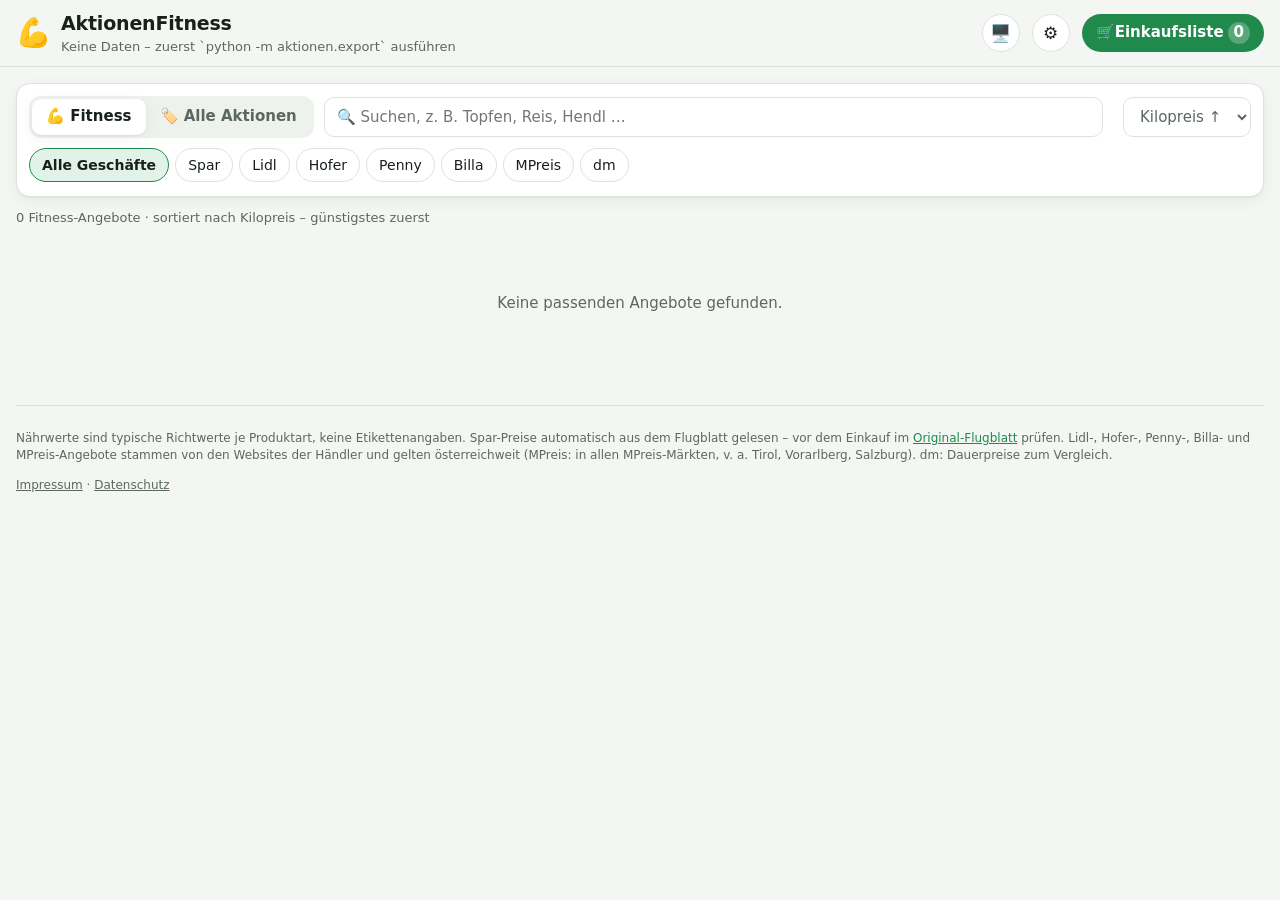
==== web/index.html @ 7744048b "Website: MPreis, genauerer Abgleich der Einkaufsliste - MPreis als Geschäft (Filter, Abzeichen, "akt" ====
<!doctype html>
<html lang="de">
<head>
  <meta charset="utf-8">
  <meta name="viewport" content="width=device-width, initial-scale=1">
  <meta http-equiv="Content-Security-Policy" content="default-src 'none'; script-src 'self' file:; style-src 'self' file:; img-src 'self' file: https: data:; connect-src 'self'; manifest-src 'self'; worker-src 'self'; base-uri 'none'; object-src 'none'">
  <meta name="referrer" content="no-referrer">
  <title>AktionenFitness</title>
  <meta name="description" content="Aktionen aus Spar, Lidl, Hofer, Penny, Billa und MPreis durchstöbern, Fitness-Angebote nach Kilopreis, Einkaufsliste mit automatischem Abgleich.">
  <link rel="icon" href="data:image/svg+xml,<svg xmlns='http://www.w3.org/2000/svg' viewBox='0 0 100 100'><text y='.9em' font-size='90'>💪</text></svg>">
  <link rel="manifest" href="manifest.webmanifest">
  <meta name="theme-color" content="#1f8a4c">
  <link rel="apple-touch-icon" href="icons/apple-touch-icon.png">
  <script src="thema.js"></script>
  <link rel="stylesheet" href="style.css">
</head>
<body>
  <header class="kopf">
    <div class="kopf__inhalt">
      <div class="marke">
        <span class="marke__logo" aria-hidden="true">💪</span>
        <div>
          <h1>AktionenFitness</h1>
          <p class="marke__sub" id="gueltigkeit">Aktionen der Woche</p>
        </div>
      </div>
      <button class="liste-knopf" id="listeOeffnen" aria-controls="schublade" aria-expanded="false">
        🛒<span class="liste-knopf__text"> Einkaufsliste</span> <span class="zaehler" id="listeZaehler">0</span>
      </button>
    </div>
  </header>

  <main class="seite">
    <section class="steuerung" aria-label="Filter">
      <div class="steuerung__zeile">
        <div class="segment" role="tablist" aria-label="Ansicht">
          <button role="tab" data-ansicht="fitness" aria-selected="true">💪 Fitness</button>
          <button role="tab" data-ansicht="alle" aria-selected="false">🏷️ Alle Aktionen</button>
        </div>
        <label class="feld feld--suche">
          <span class="sr">Suche</span>
          <input id="suche" type="search" placeholder="🔍 Suchen, z. B. Topfen, Reis, Hendl …" autocomplete="off">
        </label>
        <label class="feld">
          <span class="sr">Region</span>
          <select id="region" title="Region (für Spar)"></select>
        </label>
        <label class="feld">
          <span class="sr">Sortierung</span>
          <select id="sortierung" title="Sortierung">
            <option value="kilopreis">Kilopreis ↑</option>
            <option value="rabatt">Rabatt ↓</option>
            <option value="preis">Preis ↑</option>
          </select>
        </label>
      </div>
      <div class="chips" id="ketten" aria-label="Geschäft">
        <button class="chip" data-kette="" aria-pressed="true">Alle Geschäfte</button>
        <button class="chip" data-kette="spar" aria-pressed="false">Spar</button>
        <button class="chip" data-kette="lidl" aria-pressed="false">Lidl</button>
        <button class="chip" data-kette="hofer" aria-pressed="false">Hofer</button>
        <button class="chip" data-kette="penny" aria-pressed="false">Penny</button>
        <button class="chip" data-kette="billa" aria-pressed="false">Billa</button>
        <button class="chip" data-kette="mpreis" aria-pressed="false">MPreis</button>
        <button class="chip" data-kette="dm" aria-pressed="false">dm</button>
      </div>
    </section>

    <section class="merk" id="merk" aria-labelledby="merkTitel">
      <div class="merk__kopf">
        <h2 id="merkTitel">⭐ Merkliste</h2>
        <span class="merk__info" id="merkInfo"></span>
        <button class="knopf knopf--leise merk__bearbeiten" id="merkBearbeiten">Bearbeiten</button>
      </div>
      <div class="merk__chips" id="merkChips"></div>
    </section>

    <p class="ziel-info" id="zielInfo"></p>
    <div class="karten" id="karten" aria-live="polite"></div>
    <p class="leer" id="leer" hidden>Keine passenden Angebote gefunden.</p>
    <div class="mehr" id="mehrMarke">
      <div class="mehr__zug" id="mehrZug" hidden aria-hidden="true"><span></span></div>
      <button class="knopf" id="mehr" hidden>Mehr anzeigen</button>
      <span class="mehr__info" id="mehrInfo"></span>
    </div>

    <footer class="fuss">
      <p>Nährwerte sind typische Richtwerte je Produktart, keine Etikettenangaben. Spar-Preise automatisch aus dem
        Flugblatt gelesen – vor dem Einkauf im <a id="flugblattLink" href="#" target="_blank" rel="noopener noreferrer">Original-Flugblatt</a> prüfen.
        Lidl-, Hofer-, Penny-, Billa- und MPreis-Angebote stammen von den Websites der Händler und gelten österreichweit
        (MPreis: in allen MPreis-Märkten, v. a. Tirol, Vorarlberg, Salzburg). dm: Dauerpreise zum Vergleich.</p>
      <p id="stand"></p>
      <p class="fuss__links"><a href="impressum.html">Impressum</a> · <a href="datenschutz.html">Datenschutz</a></p>
    </footer>
  </main>

  <!-- Einkaufsliste als Seitenleiste (Handy: ganzer Bildschirm) -->
  <div class="schleier" id="schleier"></div>
  <aside class="schublade" id="schublade" role="dialog" aria-modal="true" aria-labelledby="schubladeTitel" inert>
    <div class="schublade__kopf">
      <h2 id="schubladeTitel">🛒 Einkaufsliste</h2>
      <span class="schublade__zaehler" id="erledigtZaehler"></span>
      <button class="x-knopf" id="listeSchliessen" aria-label="Einkaufsliste schließen">✕</button>
    </div>
    <div class="schublade__inhalt">
      <form class="sb-neu" id="neuForm" autocomplete="off">
        <input id="neu" type="text" enterkeyhint="enter" aria-label="Produkt hinzufügen"
          placeholder="Produkt eintippen, z. B. 2x Milch …">
        <button class="knopf" type="submit" aria-label="Hinzufügen">＋</button>
      </form>
      <p class="ek-hinweis">Eintippen und <b>Enter</b> – oder bei einem Angebot auf <b>+ Liste</b>. Jedes Produkt wird
        automatisch mit allen Aktionen abgeglichen.</p>

      <div class="ek-vorschau">
        <ul id="vorschau"></ul>
        <p class="liste__leer" id="listeLeer">Noch leer. Tippe oben ein Produkt ein.</p>
      </div>

      <div class="sb-ergebnis" id="sbErgebnis" hidden></div>

      <section class="sb-kopieren" id="sbKopieren" hidden aria-labelledby="kopierTitel">
        <h3 id="kopierTitel">📋 Liste für die Notizen-App</h3>
        <p class="ek-hinweis">Wo gehst du einkaufen? Dann kommt nur das auf die Liste.</p>
        <div class="chips" id="kopierKetten" aria-label="Geschäfte für die Liste"></div>
        <label class="sb-option"><input type="checkbox" id="kopierOhne" checked> Produkte ohne Aktion dazu</label>
        <label class="sb-option"><input type="checkbox" id="kopierErledigt"> Abgehakte auch</label>
        <pre class="sb-vorschau" id="kopierVorschau" aria-label="Vorschau"></pre>
        <button type="button" class="knopf" id="listeKopieren">📋 Kopieren</button>
      </section>

      <div class="ek-vorschau__aktionen" id="listeAktionen" hidden>
        <button type="button" class="knopf knopf--leise" id="hakenWeg">Häkchen entfernen</button>
        <button type="button" class="knopf knopf--leise" id="erledigteWeg">Abgehakte löschen</button>
        <button type="button" class="knopf knopf--leise" id="allesWeg">Liste leeren</button>
      </div>
    </div>
    <div class="schublade__fuss">
      <a class="knopf schublade__vergleich" href="einkauf.html">📊 Genauer Vergleich aller Geschäfte</a>
    </div>
  </aside>

  <dialog class="merk-dialog" id="merkDialog" aria-labelledby="merkDialogTitel">
    <div class="schublade__kopf">
      <h2 id="merkDialogTitel">⭐ Merkliste</h2>
      <form method="dialog"><button class="x-knopf" aria-label="Schließen">✕</button></form>
    </div>
    <div class="merk-dialog__inhalt">
      <p class="ek-hinweis">Produkte, die du regelmäßig kaufst. Oben auf der Startseite siehst du dann sofort, was davon
        gerade in Aktion ist. Tipp: auf einer Karte ☆ antippen merkt sich genau dieses Produkt.</p>
      <form class="sb-neu" id="merkForm" autocomplete="off">
        <input id="merkNeu" type="text" aria-label="Produkt merken" placeholder="z. B. Skyr, Hendlfilet, Haferflocken …">
        <button class="knopf" type="submit" aria-label="Hinzufügen">＋</button>
      </form>
      <ul class="merk-dialog__liste" id="merkListe"></ul>
    </div>
  </dialog>

  <dialog class="gross" id="grossBild" aria-label="Flugblatt-Ausschnitt">
    <form method="dialog"><button class="x-knopf" aria-label="Schließen">✕</button></form>
    <img alt="">
    <p class="gross__text"></p>
  </dialog>

  <template id="kartenVorlage">
    <article class="karte">
      <button class="karte__bild" hidden aria-label="Bild vergrößern">
        <img alt="" loading="lazy">
      </button>
      <div class="karte__oben">
        <span class="karte__badges"><span class="badge badge--kette"></span><span class="badge badge--kat"></span></span>
        <span class="karte__seite"></span>
      </div>
      <h3 class="karte__name"></h3>
      <p class="karte__menge"></p>
      <div class="karte__preis">
        <strong class="preis"></strong>
        <span class="normalpreis"></span>
      </div>
      <p class="karte__gueltig"></p>
      <p class="verlauf"></p>
      <p class="karte__bedingung"></p>
      <div class="karte__aktionen"></div>
      <div class="kilopreis">
        <span class="kilopreis__label"></span>
        <strong class="kilopreis__wert"></strong>
        <span class="kilopreis__extra"></span>
      </div>
      <p class="zuordnung"></p>
      <div class="karte__fuss">
        <button class="knopf karte__knopf">+ Liste</button>
        <button class="knopf knopf--leise karte__merken" aria-pressed="false" aria-label="Merken">☆</button>
      </div>
    </article>
  </template>

  <script src="data/angebote.js"></script>
  <script src="data/aktionen.js"></script>
  <script src="data/verlauf.js"></script>
  <script src="abgleich.js"></script>
  <script src="liste.js"></script>
  <script src="vorlieben.js"></script>
  <script src="app.js"></script>
</body>
</html>
---- web/style.css ----
:root {
  --bg: #f4f6f3;
  --flaeche: #ffffff;
  --flaeche-2: #eef2ec;
  --text: #17201a;
  --text-leise: #5b6860;
  --rand: #dde3dc;
  --akzent: #1f8a4c;
  --akzent-text: #ffffff;
  --akzent-weich: #e1f3e8;
  --warn: #c2410c;
  --rot: #d0312d;
  --schatten: 0 1px 2px rgb(0 0 0 / .05), 0 4px 16px rgb(0 0 0 / .05);
  --radius: 14px;
  color-scheme: light;
}

/* Dunkel: automatisch nach Systemeinstellung, außer man hat "Hell" gewählt (thema.js) … */
@media (prefers-color-scheme: dark) {
  :root:not([data-theme="light"]) {
    --bg: #0f1411;
    --flaeche: #171e19;
    --flaeche-2: #1e2721;
    --text: #e7ede8;
    --text-leise: #9aa79f;
    --rand: #2a352e;
    --akzent: #3ccf7a;
    --akzent-text: #06200f;
    --akzent-weich: #15301f;
    --warn: #fb923c;
    --rot: #f87171;
    --schatten: 0 1px 2px rgb(0 0 0 / .4);
    color-scheme: dark;
  }
}
/* … oder ausdrücklich "Dunkel" gewählt */
:root[data-theme="dark"] {
  --bg: #0f1411;
  --flaeche: #171e19;
  --flaeche-2: #1e2721;
  --text: #e7ede8;
  --text-leise: #9aa79f;
  --rand: #2a352e;
  --akzent: #3ccf7a;
  --akzent-text: #06200f;
  --akzent-weich: #15301f;
  --warn: #fb923c;
  --rot: #f87171;
  --schatten: 0 1px 2px rgb(0 0 0 / .4);
  color-scheme: dark;
}

* { box-sizing: border-box; }
html { -webkit-text-size-adjust: 100%; }
body {
  margin: 0;
  background: var(--bg);
  color: var(--text);
  font: 15px/1.45 system-ui, -apple-system, "Segoe UI", Roboto, sans-serif;
}
button, input, select { font: inherit; color: inherit; }
a { color: var(--akzent); }

/* Kopf */
.kopf {
  position: sticky; top: 0; z-index: 20;
  background: color-mix(in srgb, var(--bg) 88%, transparent);
  backdrop-filter: blur(10px);
  border-bottom: 1px solid var(--rand);
}
.kopf__inhalt {
  max-width: 1280px; margin: 0 auto; padding: 10px 16px;
  display: flex; align-items: center; justify-content: space-between; gap: 12px;
}
.marke { display: flex; align-items: center; gap: 10px; min-width: 0; }
.marke > div { min-width: 0; }
.marke__logo { font-size: 28px; }
.marke h1 { font-size: 19px; margin: 0; letter-spacing: -.01em; }
.marke__sub { margin: 0; color: var(--text-leise); font-size: 13px; white-space: nowrap; overflow: hidden; text-overflow: ellipsis; }
.liste-knopf {
  display: inline-flex; align-items: center; border: 0; border-radius: 999px; padding: 8px 14px;
  background: var(--akzent); color: var(--akzent-text); font-weight: 600; cursor: pointer; white-space: nowrap;
}
.zaehler {
  display: inline-block; min-width: 22px; padding: 0 6px; margin-left: 4px; border-radius: 999px;
  background: rgb(255 255 255 / .25); text-align: center;
}

/* Layout */
.seite { max-width: 1280px; margin: 0 auto; padding: 16px; }
.sr { position: absolute; width: 1px; height: 1px; overflow: hidden; clip: rect(0 0 0 0); white-space: nowrap; }

/* Steuerung: Ansicht, Suche, Region, Sortierung, Chips */
.steuerung {
  background: var(--flaeche); border: 1px solid var(--rand); border-radius: var(--radius); box-shadow: var(--schatten);
  padding: 12px; display: flex; flex-direction: column; gap: 10px;
}
.steuerung__zeile { display: flex; gap: 10px; flex-wrap: wrap; align-items: center; }
.steuerung .chips { overflow-x: auto; flex-wrap: nowrap; scrollbar-width: none; padding-bottom: 2px; }
.steuerung .chips::-webkit-scrollbar { display: none; }
.steuerung .chip { flex: none; }
.chips[hidden] { display: none; }
.mehr { display: flex; flex-direction: column; align-items: center; gap: 8px; margin: 22px 0 0; }
.mehr .knopf { padding: 11px 26px; }
/* Fortschritt beim Weiterziehen am Seitenende */
.mehr__zug { width: min(220px, 60%); height: 4px; border-radius: 999px; background: var(--rand); overflow: hidden; }
.mehr__zug[hidden] { display: none; }
.mehr__zug span { display: block; height: 100%; width: calc(var(--zug, 0) * 100%); background: var(--akzent);
  transition: width .12s ease-out; }
.mehr__info { color: var(--text-leise); font-size: 13px; }
.mehr__info:empty { display: none; }

/* Filter */
.filter { display: flex; gap: 12px; flex-wrap: wrap; }
.feld { display: flex; flex-direction: column; gap: 4px; font-size: 12px; color: var(--text-leise); font-weight: 600; }
.feld--suche { flex: 1; min-width: 200px; }
.feld select, .feld input {
  height: 40px; padding: 0 12px; border-radius: 10px; border: 1px solid var(--rand);
  background: var(--flaeche); font-size: 15px; font-weight: 400; min-width: 0;
}
.feld select:focus, .feld input:focus { outline: 2px solid var(--akzent); outline-offset: 1px; }

.leiste { display: flex; gap: 12px; flex-wrap: wrap; align-items: center; margin-top: 14px; }
.segment { display: inline-flex; background: var(--flaeche-2); border-radius: 12px; padding: 3px; }
.segment button {
  border: 0; background: transparent; padding: 7px 14px; border-radius: 9px; cursor: pointer; font-weight: 600;
  color: var(--text-leise);
}
.segment button[aria-selected="true"] { background: var(--flaeche); color: var(--text); box-shadow: var(--schatten); }
.chips { display: flex; gap: 6px; flex-wrap: wrap; }
.chip {
  border: 1px solid var(--rand); background: var(--flaeche); border-radius: 999px; padding: 6px 12px; cursor: pointer;
  font-size: 14px;
}
.chip[aria-pressed="true"] { background: var(--akzent-weich); border-color: var(--akzent); color: var(--text); font-weight: 600; }
.ziel-info { color: var(--text-leise); font-size: 13px; margin: 12px 0 10px; }

/* Karten */
.karten { display: grid; grid-template-columns: repeat(auto-fill, minmax(250px, 1fr)); gap: 14px; }
.karte {
  background: var(--flaeche); border: 1px solid var(--rand); border-radius: var(--radius); box-shadow: var(--schatten);
  padding: 14px; display: flex; flex-direction: column; gap: 6px; position: relative;
}
.karte__bild {
  display: block; margin: -14px -14px 4px; padding: 0; border: 0; cursor: zoom-in;
  background: #fff; border-radius: var(--radius) var(--radius) 0 0; overflow: hidden;
  border-bottom: 1px solid var(--rand);
}
.karte__bild img { display: block; width: 100%; height: 190px; object-fit: contain; }
.karte__bild[hidden] { display: none; }
.zuordnung { margin: 0; font-size: 12px; }
.zuordnung--ok { color: var(--akzent); }
.zuordnung--warn { color: var(--warn); font-weight: 600; }
.gross {
  border: 0; border-radius: var(--radius); padding: 12px; max-width: min(92vw, 720px);
  background: var(--flaeche); color: var(--text); box-shadow: 0 10px 40px rgb(0 0 0 / .35);
}
.gross::backdrop { background: rgb(0 0 0 / .6); }
.gross img { display: block; max-width: 100%; max-height: 75vh; margin: 0 auto; background: #fff; border-radius: 8px; }
.gross__text { margin: 8px 0 0; font-size: 13px; color: var(--text-leise); }
.gross form { display: flex; justify-content: flex-end; margin-bottom: 6px; }
.gross__zu { display: inline-grid; place-items: center; }
.karte__oben { display: flex; justify-content: space-between; align-items: center; gap: 8px; }
.karte__seite { font-size: 12px; color: var(--text-leise); }
.rang {
  position: absolute; top: -9px; left: -9px; width: 28px; height: 28px; border-radius: 50%;
  background: var(--akzent); color: var(--akzent-text); font-weight: 700; font-size: 13px;
  display: grid; place-items: center; box-shadow: var(--schatten); z-index: 2;
}
.badge { font-size: 12px; font-weight: 600; padding: 2px 8px; border-radius: 999px; }
.badge--kat { background: var(--akzent-weich); color: var(--text); }
.karte__badges { display: flex; gap: 4px; flex-wrap: wrap; }
.badge--spar { background: #e30613; color: #fff; }
.badge--lidl { background: #0050aa; color: #fff000; }
.badge--hofer { background: #1c2b5a; color: #f7a600; }
.badge--dm { background: #002878; color: #ffc800; }
.badge--billa { background: #ffe500; color: #e2001a; }
.badge--mpreis { background: #ffffff; color: #d6001c; border: 1px solid #d6001c; }
.badge--penny { background: #cd1414; color: #ffffff; border: 1px solid #fff200; }
.karte__gueltig { margin: 0; font-size: 12px; color: var(--text-leise); }
.karte__gueltig--zukunft { color: var(--warn); font-weight: 600; }
.liste__gruppe {
  display: flex; justify-content: space-between; align-items: center; font-weight: 700; font-size: 14px;
  padding-top: 4px;
}
.badge--aktion { background: color-mix(in srgb, var(--rot) 14%, transparent); color: var(--rot); }
.karte__name { font-size: 16px; margin: 2px 0 0; line-height: 1.3; }
.karte__menge { margin: 0; color: var(--text-leise); font-size: 13px; }
.karte__preis { display: flex; align-items: baseline; gap: 8px; margin-top: 4px; }
.preis { font-size: 24px; letter-spacing: -.02em; }
.normalpreis { color: var(--text-leise); text-decoration: line-through; font-size: 14px; }
.karte__bedingung { margin: 0; font-size: 13px; color: var(--warn); font-weight: 600; min-height: 0; }
.karte__bedingung:empty { display: none; }
.karte__aktionen { display: flex; gap: 4px; flex-wrap: wrap; }
.karte__aktionen:empty { display: none; }
.kilopreis {
  display: flex; flex-direction: column; gap: 1px; margin: 6px 0 4px; padding: 8px 10px;
  background: var(--flaeche-2); border-radius: 10px;
}
.kilopreis__label { font-size: 11px; color: var(--text-leise); text-transform: uppercase; letter-spacing: .04em; }
.kilopreis__wert { font-size: 19px; color: var(--akzent); }
.kilopreis__extra { font-size: 12px; color: var(--text-leise); }
.kilopreis__extra:empty { display: none; }
.kennzahlen {
  display: grid; grid-template-columns: repeat(3, 1fr); gap: 6px; margin: 6px 0 4px;
  background: var(--flaeche-2); border-radius: 10px; padding: 8px;
}
.kennzahl { display: flex; flex-direction: column-reverse; text-align: center; }
.kennzahl dt { font-size: 11px; color: var(--text-leise); }
.kennzahl dd { margin: 0; font-weight: 700; font-size: 15px; }
.kennzahl--haupt dd { color: var(--akzent); font-size: 17px; }
.karte__fuss { margin-top: auto; display: flex; gap: 6px; }
.karte__fuss .karte__knopf { flex: 1; }
.karte__merken { width: 44px; font-size: 18px; padding: 0; line-height: 1; }
.karte__merken.ist-gemerkt { color: #d49b00; }

.knopf {
  border: 0; border-radius: 10px; padding: 9px 12px; cursor: pointer; font-weight: 600;
  background: var(--akzent); color: var(--akzent-text);
}
.knopf:hover { filter: brightness(1.05); }
.knopf--leise { background: var(--flaeche-2); color: var(--text); }
.knopf.ist-drauf { background: var(--akzent-weich); color: var(--text); }
.leer { text-align: center; color: var(--text-leise); padding: 40px 0; }

.liste__leer { color: var(--text-leise); font-size: 14px; margin: 10px 0; }
.icon-knopf { display: none; border: 0; background: var(--flaeche-2); width: 34px; height: 34px; border-radius: 50%; cursor: pointer; }

.fuss { color: var(--text-leise); font-size: 12px; margin-top: 28px; border-top: 1px solid var(--rand); padding-top: 12px; }

/* Seitenleiste mit Einkaufsliste: von rechts, Hintergrund wird dunkler; Handy: ganzer Bildschirm */
.schleier {
  position: fixed; inset: 0; z-index: 30; background: rgb(0 0 0 / .5);
  opacity: 0; pointer-events: none; transition: opacity .25s ease;
}
.schleier.offen { opacity: 1; pointer-events: auto; }
body.schublade-offen { overflow: hidden; }
.schublade {
  position: fixed; z-index: 40; top: 0; right: 0; bottom: 0; width: min(460px, 100%);
  background: var(--bg); box-shadow: -8px 0 32px rgb(0 0 0 / .25);
  display: flex; flex-direction: column;
  transform: translateX(105%); visibility: hidden;
  transition: transform .28s cubic-bezier(.2, .8, .2, 1), visibility 0s linear .28s;
}
.schublade.offen { transform: none; visibility: visible; transition: transform .28s cubic-bezier(.2, .8, .2, 1); }
.schublade__kopf {
  display: flex; align-items: center; gap: 10px; padding: 14px 16px; border-bottom: 1px solid var(--rand);
  background: var(--flaeche);
}
.schublade__kopf h2 { margin: 0 auto 0 0; font-size: 18px; }
.schublade__zaehler { color: var(--text-leise); font-size: 13px; }
.x-knopf {
  border: 0; background: var(--flaeche-2); color: var(--text); width: 38px; height: 38px; border-radius: 50%;
  cursor: pointer; font-size: 17px; display: inline-grid; place-items: center; flex: none;
}
.x-knopf:hover { background: var(--rand); }
.x-knopf:focus-visible { outline: 2px solid var(--akzent); outline-offset: 2px; }
.schublade__inhalt { flex: 1; overflow-y: auto; overscroll-behavior: contain; padding: 14px 16px 20px; display: flex; flex-direction: column; gap: 10px; }
.schublade__fuss { padding: 12px 16px calc(12px + env(safe-area-inset-bottom)); border-top: 1px solid var(--rand); background: var(--flaeche); }
.schublade__vergleich { display: block; text-align: center; text-decoration: none; padding: 11px 12px; }
.sb-neu { display: flex; gap: 8px; }
.sb-neu input {
  flex: 1; min-width: 0; height: 46px; padding: 0 14px; border-radius: 12px; border: 1px solid var(--rand);
  background: var(--flaeche); font-size: 16px;
}
.sb-neu input:focus { outline: 2px solid var(--akzent); outline-offset: 1px; }
.sb-neu .knopf { width: 46px; font-size: 20px; padding: 0; }
.schublade .ek-vorschau { margin-top: 0; }
.sb-ergebnis {
  background: var(--akzent-weich); border: 1px solid var(--akzent); border-radius: 12px; padding: 12px 14px;
}
.sb-ergebnis h3 { margin: 0 0 8px; font-size: 15px; }
.sb-ergebnis ul { list-style: none; margin: 0; padding: 0; display: grid; gap: 4px; }
.sb-ergebnis li { display: grid; grid-template-columns: auto 1fr auto; gap: 8px; align-items: center; font-size: 14px; }
.sb-ergebnis p { margin: 8px 0 0; font-size: 13px; color: var(--text-leise); }
.ek-hinweis { color: var(--text-leise); font-size: 12px; margin: 0; }

@media (max-width: 480px) {
  .karten { grid-template-columns: minmax(0, 1fr); }
  .liste-knopf { padding: 8px 11px; flex-shrink: 0; }
  .liste-knopf__text { display: none; }
  .marke h1 { font-size: 17px; }
  .marke__logo { font-size: 24px; }
  .steuerung__zeile .feld--suche { flex-basis: 100%; order: -1; }
  .steuerung__zeile .segment { flex: 1; }
  .steuerung__zeile .segment button { flex: 1; }
}
@media (max-width: 600px) {
  .schublade { width: 100%; box-shadow: none; }
}
@media (prefers-reduced-motion: reduce) {
  .schublade, .schleier { transition: none; }
}

/* Link zur Abgleich-Seite (Kopfzeile) */
.zurueck {
  text-decoration: none; font-weight: 600; padding: 8px 12px; border-radius: 999px;
  background: var(--flaeche-2); color: var(--text); white-space: nowrap; margin-left: auto;
}
@media (max-width: 480px) { .zurueck { font-size: 13px; padding: 6px 10px; } }

/* Einkaufsliste (Seitenleiste und einkauf.html), siehe liste.js */
.ek-vorschau__kopf { display: flex; align-items: center; gap: 10px; flex-wrap: wrap; }
.ek-vorschau__kopf h2 { margin: 0 auto 0 0; }
.ek-vorschau { margin-top: 16px; }
#erledigtZaehler { color: var(--text-leise); font-size: 13px; }
.ek-vorschau ul { list-style: none; margin: 8px 0 0; padding: 0; display: grid; gap: 4px; }
.ek-vorschau li { display: flex; align-items: stretch; gap: 4px; }
.ek-vorschau li label { flex: 1; min-width: 0; }
.ek-vorschau__weg { display: grid; place-content: center; flex: none; align-self: center; opacity: .55; color: var(--text); }
.ek-vorschau__weg:hover, .ek-vorschau__weg:focus-visible { opacity: 1; }
.ek-vorschau__aktionen { display: flex; flex-wrap: wrap; gap: 6px; margin-top: 10px; }
.ek-vorschau__aktionen .knopf { padding: 4px 10px; font-size: 13px; }
.ek-vorschau label { display: grid; grid-template-columns: auto 1fr auto; align-items: center; gap: 10px;
  padding: 8px 10px; border-radius: 10px; background: var(--flaeche); border: 1px solid var(--rand);
  font-size: .95rem; cursor: pointer; transition: opacity .15s; }
.ek-vorschau li.fehlt .ek-vorschau__wo { color: var(--text-leise); }
.ek-vorschau__haken { appearance: none; -webkit-appearance: none; margin: 0; width: 22px; height: 22px; border-radius: 50%;
  border: 2px solid var(--text-leise); display: grid; place-content: center; cursor: pointer; flex: none; }
.ek-vorschau__haken::after { content: ""; width: 10px; height: 6px; border: solid var(--akzent-text); border-width: 0 0 2.5px 2.5px;
  transform: translateY(-1px) rotate(-45deg); opacity: 0; }
.ek-vorschau__haken:checked { background: var(--akzent); border-color: var(--akzent); }
.ek-vorschau__haken:checked::after { opacity: 1; }
.ek-vorschau__haken:focus-visible { outline: 2px solid var(--akzent); outline-offset: 2px; }
.ek-vorschau__name { min-width: 0; overflow-wrap: anywhere; }
.ek-vorschau__name small, .ek-menge { opacity: .7; font-weight: 400; }
.ek-vorschau__wo { display: flex; align-items: center; gap: 4px; white-space: nowrap; font-variant-numeric: tabular-nums; }
.ek-vorschau li.erledigt label { opacity: .5; }
.ek-vorschau li.erledigt .ek-vorschau__name { text-decoration: line-through; text-decoration-thickness: 2px; }
.ek-vorschau li.spaeter .ek-vorschau__wo { color: var(--warn); font-size: .85rem; }
.ek-stepper { display: flex; flex-direction: column; gap: 2px; align-self: center; }
.ek-stepper button { width: 26px; height: 20px; padding: 0; border-radius: 6px; border: 1px solid var(--rand);
  background: var(--flaeche-2); cursor: pointer; line-height: 1; font-size: 14px; }

/* Kopieren für die Notizen-App */
.sb-kopieren { background: var(--flaeche); border: 1px solid var(--rand); border-radius: 12px; padding: 12px 14px;
  display: flex; flex-direction: column; gap: 8px; }
.sb-kopieren h3 { margin: 0; font-size: 15px; }
.sb-option { display: flex; align-items: center; gap: 8px; font-size: 14px; cursor: pointer; }
.sb-option input { width: 18px; height: 18px; accent-color: var(--akzent); }
.sb-vorschau { margin: 0; padding: 10px 12px; background: var(--flaeche-2); border-radius: 10px; max-height: 220px; overflow: auto;
  font: 14px/1.5 ui-monospace, SFMono-Regular, Menlo, Consolas, monospace; white-space: pre-wrap; overflow-wrap: anywhere; }
.knopf:disabled { opacity: .5; cursor: not-allowed; }

/* Impressum, Datenschutz */
.text-seite { max-width: 760px; margin: 0 auto; padding: 20px 16px 48px; line-height: 1.6; }
.text-seite h2 { font-size: 18px; margin: 28px 0 8px; }
.text-seite code { background: var(--flaeche-2); padding: 1px 5px; border-radius: 5px; }
.platzhalter-hinweis { background: color-mix(in srgb, var(--warn) 12%, var(--flaeche)); border: 1px solid var(--warn);
  border-radius: 10px; padding: 10px 12px; }
.fuss__links a { color: var(--text-leise); }
.fuss--einkauf { max-width: 1280px; margin: 28px auto 0; padding: 12px 16px 24px; }

/* Preisverlauf auf den Karten */
.verlauf { margin: 0; font-size: 12px; color: var(--text-leise); display: flex; align-items: center; gap: 6px; }
.verlauf--tief { color: var(--akzent); font-weight: 700; }
.verlauf--teurer { color: var(--warn); }
.verlauf__kurve { flex: none; overflow: visible; }
.verlauf__kurve polyline { fill: none; stroke: currentColor; stroke-width: 1.5; stroke-linejoin: round; stroke-linecap: round; opacity: .8; }
.verlauf__kurve circle { fill: currentColor; }

/* Merkliste */
.merk { margin-top: 12px; background: var(--flaeche); border: 1px solid var(--rand); border-radius: var(--radius);
  box-shadow: var(--schatten); padding: 10px 12px; }
.merk[hidden] { display: none; }
.merk__kopf { display: flex; align-items: center; gap: 10px; }
.merk__kopf h2 { margin: 0; font-size: 16px; white-space: nowrap; }
.merk__info { color: var(--text-leise); font-size: 13px; margin-right: auto; }
.merk__bearbeiten { padding: 4px 10px; font-size: 13px; }
.merk__chips { display: flex; gap: 6px; overflow-x: auto; padding: 8px 0 2px; scrollbar-width: thin; }
.merk-chip { flex: none; display: inline-flex; align-items: center; gap: 6px; border: 1px solid var(--akzent);
  background: var(--akzent-weich); color: var(--text); border-radius: 999px; padding: 5px 10px; cursor: pointer;
  font-size: 14px; font-variant-numeric: tabular-nums; white-space: nowrap; }
.merk-chip__name { font-weight: 600; max-width: 180px; overflow: hidden; text-overflow: ellipsis; }
.merk-chip--aus { border-color: var(--rand); background: var(--flaeche-2); color: var(--text-leise); }
.merk-dialog { border: 0; padding: 0; border-radius: var(--radius); width: min(460px, 94vw); background: var(--bg);
  color: var(--text); box-shadow: 0 10px 40px rgb(0 0 0 / .35); }
.merk-dialog::backdrop { background: rgb(0 0 0 / .5); }
.merk-dialog__inhalt { padding: 14px 16px 18px; display: flex; flex-direction: column; gap: 10px; }
.merk-dialog__liste { list-style: none; margin: 0; padding: 0; display: grid; gap: 4px; max-height: 50vh; overflow: auto; }
.merk-dialog__liste li { display: flex; align-items: center; justify-content: space-between; gap: 8px; padding: 6px 10px;
  background: var(--flaeche); border: 1px solid var(--rand); border-radius: 10px; }
.merk-dialog .schublade__kopf form { margin: 0; }

/* Zur Aktion springen (Rechteck mit Pfeil) in der Einkaufsliste */
.ek-vorschau__link { flex: none; align-self: center; display: inline-grid; place-items: center; width: 34px; height: 34px;
  border-radius: 10px; border: 1px solid var(--rand); background: var(--flaeche); color: var(--akzent); cursor: pointer;
  text-decoration: none; padding: 0; }
.ek-vorschau__link:hover { background: var(--akzent-weich); border-color: var(--akzent); }
.ek-vorschau__link:focus-visible { outline: 2px solid var(--akzent); outline-offset: 2px; }
.ek-vorschau__link svg { fill: none; stroke: currentColor; stroke-width: 2; stroke-linecap: round; stroke-linejoin: round; }
.karte--markiert { outline: 3px solid var(--akzent); outline-offset: 2px; transition: outline-color .3s; }

/* Umschalter Hell/Dunkel/Automatisch (thema.js) */
.thema-knopf { flex: none; width: 38px; height: 38px; border-radius: 50%; border: 1px solid var(--rand);
  background: var(--flaeche); cursor: pointer; font-size: 17px; line-height: 1; display: inline-grid; place-items: center;
  margin-left: auto; }
.thema-knopf:hover { background: var(--flaeche-2); }
.thema-knopf:focus-visible { outline: 2px solid var(--akzent); outline-offset: 2px; }
.thema-knopf + .zurueck, .thema-knopf + .liste-knopf { margin-left: 0; }

/* Einstellungen: Kundenkarten, Ernährung, Vorlieben (vorlieben.js) */
.thema-knopf + .einst-knopf { margin-left: 0; }
.einst-knopf { position: relative; }
.einst-knopf--aktiv::after { content: ""; position: absolute; top: 3px; right: 3px; width: 9px; height: 9px;
  border-radius: 50%; background: var(--akzent); border: 2px solid var(--flaeche); }
.einst fieldset { margin: 0; padding: 10px 12px 12px; border: 1px solid var(--rand); border-radius: 12px;
  background: var(--flaeche); display: grid; gap: 8px; }
.einst legend { padding: 0 6px; font-weight: 700; font-size: 15px; }
.einst__option { align-items: flex-start; }
.einst__option input { margin-top: 1px; flex: none; }
.einst__text { display: flex; flex-direction: column; }
.einst__text b { font-weight: 600; }
.einst__text small { color: var(--text-leise); font-size: 12px; }
.einst > .knopf { align-self: flex-end; }
.einst-dialog { max-height: 92vh; }
.einst-dialog .merk-dialog__inhalt { overflow: auto; }

/* Einkaufsliste: Packungen, Mengenaktion, Kartenpreis unter dem Namen */
.ek-vorschau__detail { display: block; font-size: 12px; opacity: 1 !important; color: var(--text-leise); }
.ek-vorschau__detail--warn { color: var(--warn); }
.preis--karte::after { content: " 💳"; font-size: .7em; }
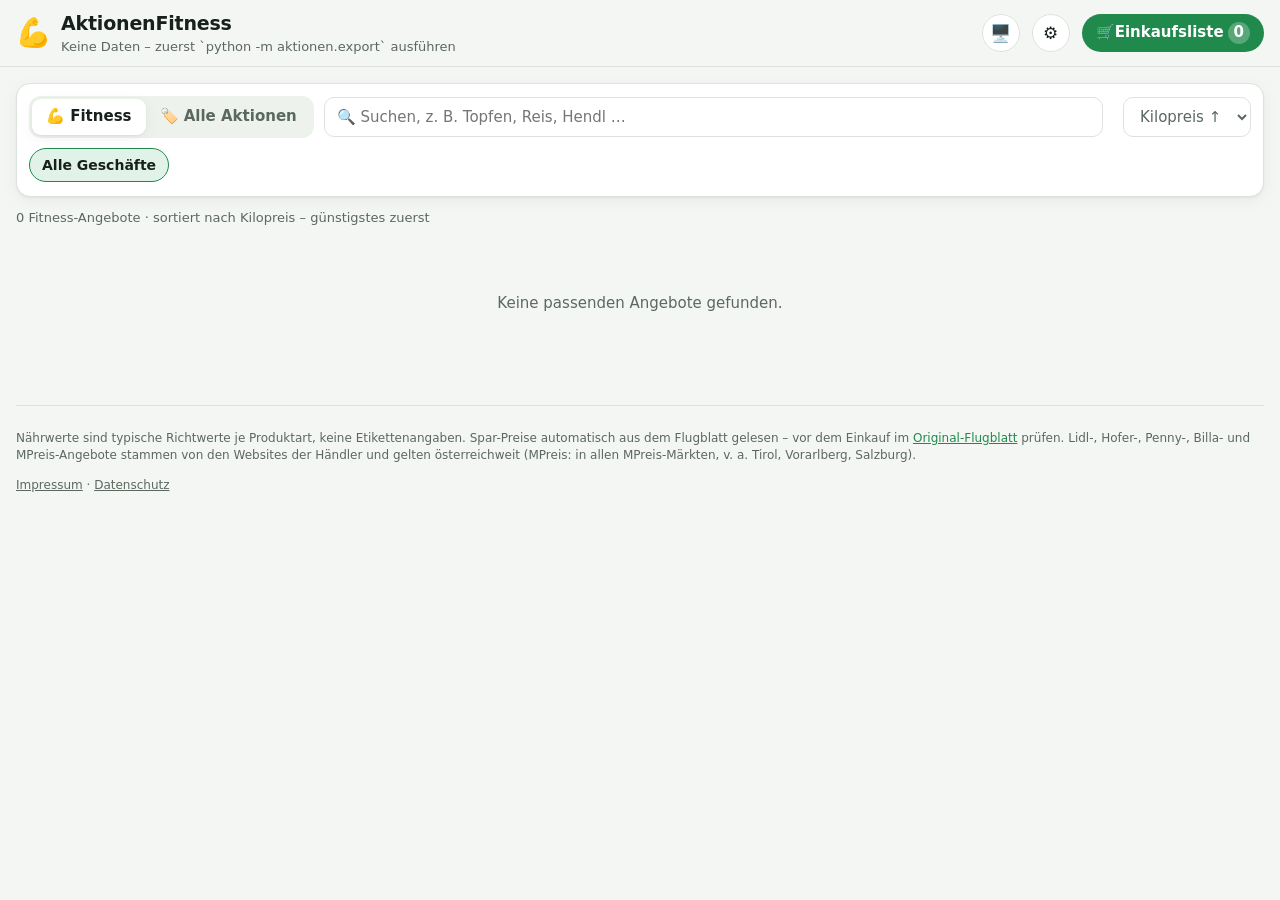
==== commit 3d4f657a: "dm nicht mehr automatisch laden (robots.txt), robots.txt-Prüfung dokumentiert - dm-Produktsuche (pro" ====
--- a/web/index.html
+++ b/web/index.html
@@ -88,7 +88,7 @@
       <p>Nährwerte sind typische Richtwerte je Produktart, keine Etikettenangaben. Spar-Preise automatisch aus dem
         Flugblatt gelesen – vor dem Einkauf im <a id="flugblattLink" href="#" target="_blank" rel="noopener noreferrer">Original-Flugblatt</a> prüfen.
         Lidl-, Hofer-, Penny-, Billa- und MPreis-Angebote stammen von den Websites der Händler und gelten österreichweit
-        (MPreis: in allen MPreis-Märkten, v. a. Tirol, Vorarlberg, Salzburg). dm: Dauerpreise zum Vergleich.</p>
+        (MPreis: in allen MPreis-Märkten, v. a. Tirol, Vorarlberg, Salzburg).</p>
       <p id="stand"></p>
       <p class="fuss__links"><a href="impressum.html">Impressum</a> · <a href="datenschutz.html">Datenschutz</a></p>
     </footer>
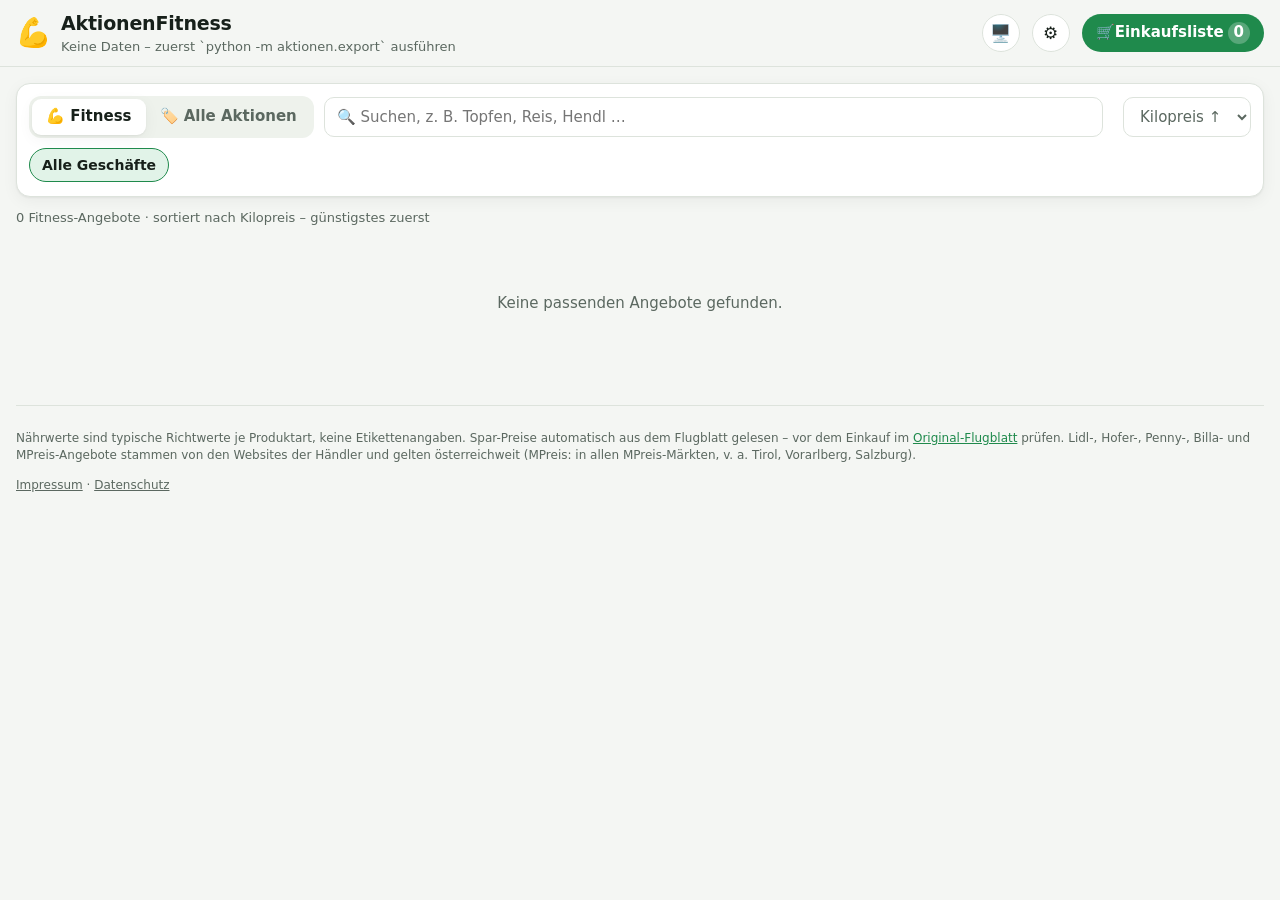
==== commit 31387f5d: "Veröffentlichte Version vorerst ohne Spar (Anfrage bei Spar läuft) - export.py: --ohne-spar. Workflo" ====
--- a/web/index.html
+++ b/web/index.html
@@ -85,8 +85,8 @@
     </div>
 
     <footer class="fuss">
-      <p>Nährwerte sind typische Richtwerte je Produktart, keine Etikettenangaben. Spar-Preise automatisch aus dem
-        Flugblatt gelesen – vor dem Einkauf im <a id="flugblattLink" href="#" target="_blank" rel="noopener noreferrer">Original-Flugblatt</a> prüfen.
+      <p>Nährwerte sind typische Richtwerte je Produktart, keine Etikettenangaben. <span id="sparHinweis">Spar-Preise automatisch aus dem
+        Flugblatt gelesen – vor dem Einkauf im <a id="flugblattLink" href="#" target="_blank" rel="noopener noreferrer">Original-Flugblatt</a> prüfen.</span>
         Lidl-, Hofer-, Penny-, Billa- und MPreis-Angebote stammen von den Websites der Händler und gelten österreichweit
         (MPreis: in allen MPreis-Märkten, v. a. Tirol, Vorarlberg, Salzburg).</p>
       <p id="stand"></p>
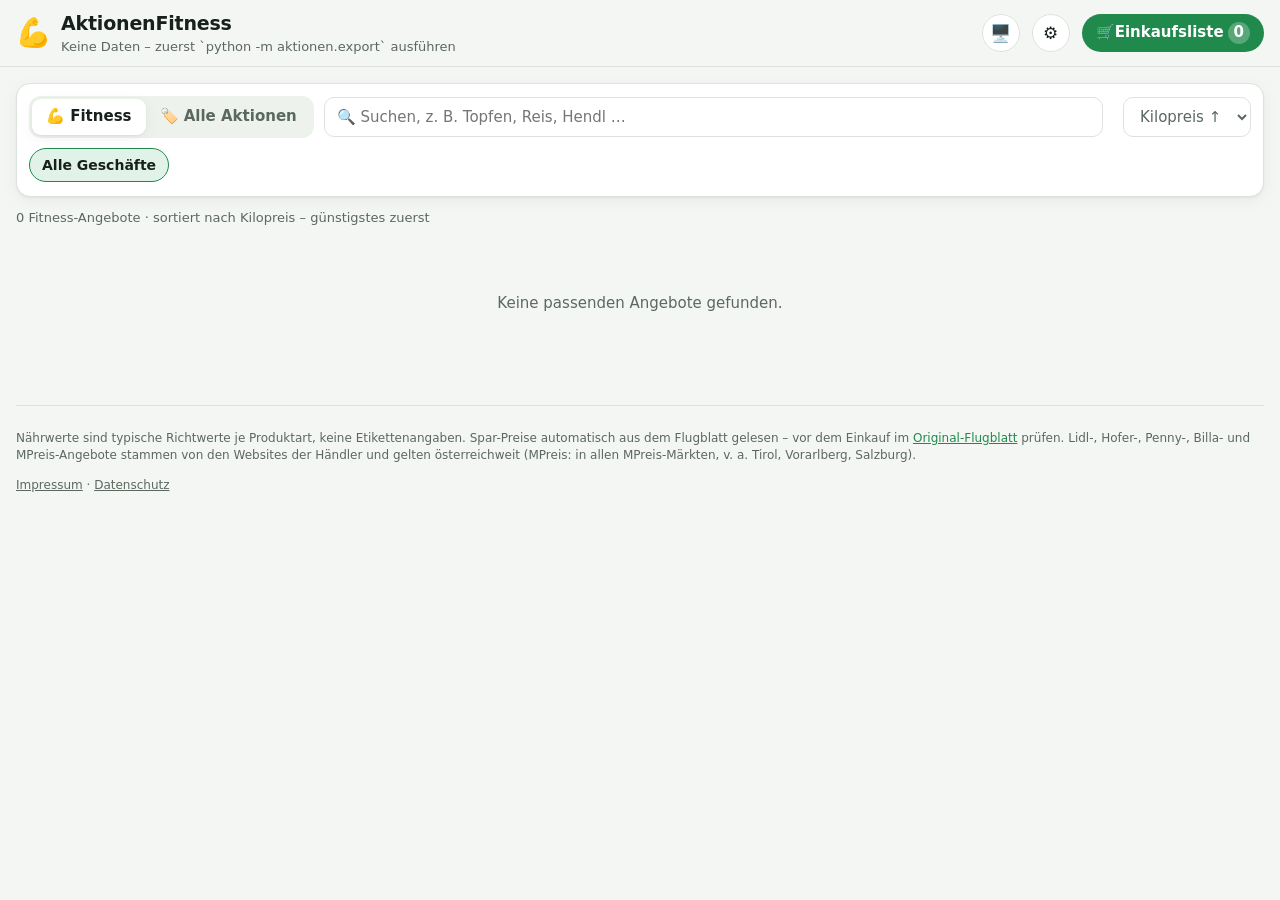
==== commit 9bf254e0: "Besucherzählung mit GoatCounter (ohne Cookies), gespeicherte Hofer-Seite entfernt - zaehler.js lädt " ====
--- a/web/index.html
+++ b/web/index.html
@@ -3,7 +3,7 @@
 <head>
   <meta charset="utf-8">
   <meta name="viewport" content="width=device-width, initial-scale=1">
-  <meta http-equiv="Content-Security-Policy" content="default-src 'none'; script-src 'self' file:; style-src 'self' file:; img-src 'self' file: https: data:; connect-src 'self'; manifest-src 'self'; worker-src 'self'; base-uri 'none'; object-src 'none'">
+  <meta http-equiv="Content-Security-Policy" content="default-src 'none'; script-src 'self' file: https://gc.zgo.at; style-src 'self' file:; img-src 'self' file: https: data:; connect-src 'self' https://fabianfrouz.goatcounter.com; manifest-src 'self'; worker-src 'self'; base-uri 'none'; object-src 'none'">
   <meta name="referrer" content="no-referrer">
   <title>AktionenFitness</title>
   <meta name="description" content="Aktionen aus Spar, Lidl, Hofer, Penny, Billa und MPreis durchstöbern, Fitness-Angebote nach Kilopreis, Einkaufsliste mit automatischem Abgleich.">
@@ -12,6 +12,7 @@
   <meta name="theme-color" content="#1f8a4c">
   <link rel="apple-touch-icon" href="icons/apple-touch-icon.png">
   <script src="thema.js"></script>
+  <script src="zaehler.js" defer></script>
   <link rel="stylesheet" href="style.css">
 </head>
 <body>
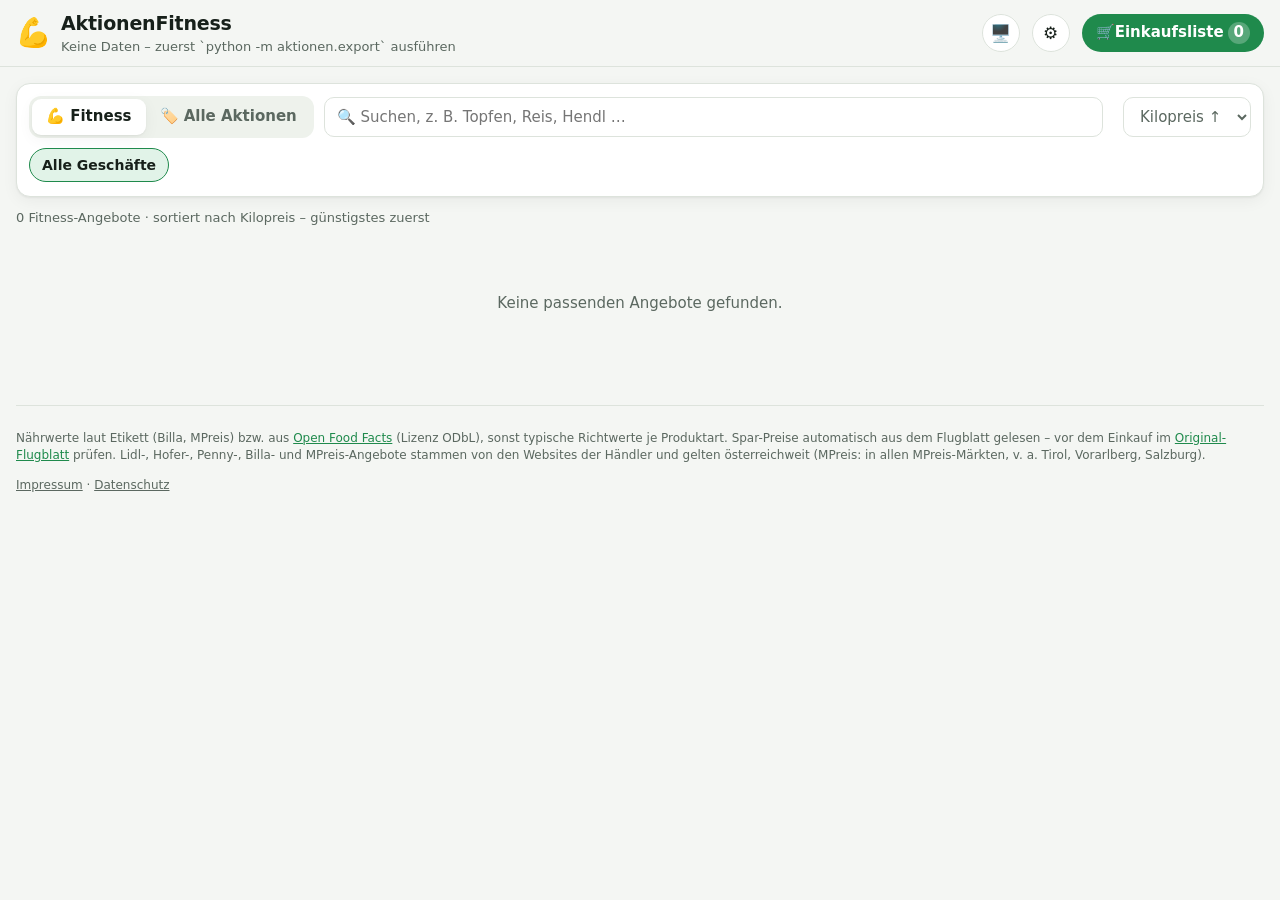
==== commit 3b269313: "Echte Nährwerte (Billa, MPreis, Open Food Facts) und Eiweiß pro € auf den Fitness-Karten - naehrwert" ====
--- a/web/index.html
+++ b/web/index.html
@@ -86,7 +86,7 @@
     </div>
 
     <footer class="fuss">
-      <p>Nährwerte sind typische Richtwerte je Produktart, keine Etikettenangaben. <span id="sparHinweis">Spar-Preise automatisch aus dem
+      <p>Nährwerte laut Etikett (Billa, MPreis) bzw. aus <a href="https://world.openfoodfacts.org" target="_blank" rel="noopener noreferrer">Open Food Facts</a> (Lizenz ODbL), sonst typische Richtwerte je Produktart. <span id="sparHinweis">Spar-Preise automatisch aus dem
         Flugblatt gelesen – vor dem Einkauf im <a id="flugblattLink" href="#" target="_blank" rel="noopener noreferrer">Original-Flugblatt</a> prüfen.</span>
         Lidl-, Hofer-, Penny-, Billa- und MPreis-Angebote stammen von den Websites der Händler und gelten österreichweit
         (MPreis: in allen MPreis-Märkten, v. a. Tirol, Vorarlberg, Salzburg).</p>
@@ -186,6 +186,7 @@
         <strong class="kilopreis__wert"></strong>
         <span class="kilopreis__extra"></span>
       </div>
+      <p class="naehrwerte"><span class="naehrwerte__pro-euro"></span><span class="naehrwerte__je100"></span></p>
       <p class="zuordnung"></p>
       <div class="karte__fuss">
         <button class="knopf karte__knopf">+ Liste</button>
--- a/web/style.css
+++ b/web/style.css
@@ -420,3 +420,9 @@
 .ek-vorschau__detail { display: block; font-size: 12px; opacity: 1 !important; color: var(--text-leise); }
 .ek-vorschau__detail--warn { color: var(--warn); }
 .preis--karte::after { content: " 💳"; font-size: .7em; }
+
+/* Fitness-Karten: Eiweiß pro € und Nährwerte je 100 g */
+.naehrwerte { margin: 0; display: flex; flex-direction: column; gap: 2px; font-size: 12.5px; }
+.naehrwerte__pro-euro { font-weight: 700; color: var(--akzent); font-size: 14px; }
+.naehrwerte__je100 { color: var(--text-leise); }
+.naehrwerte--richtwert .naehrwerte__je100 { font-style: italic; }
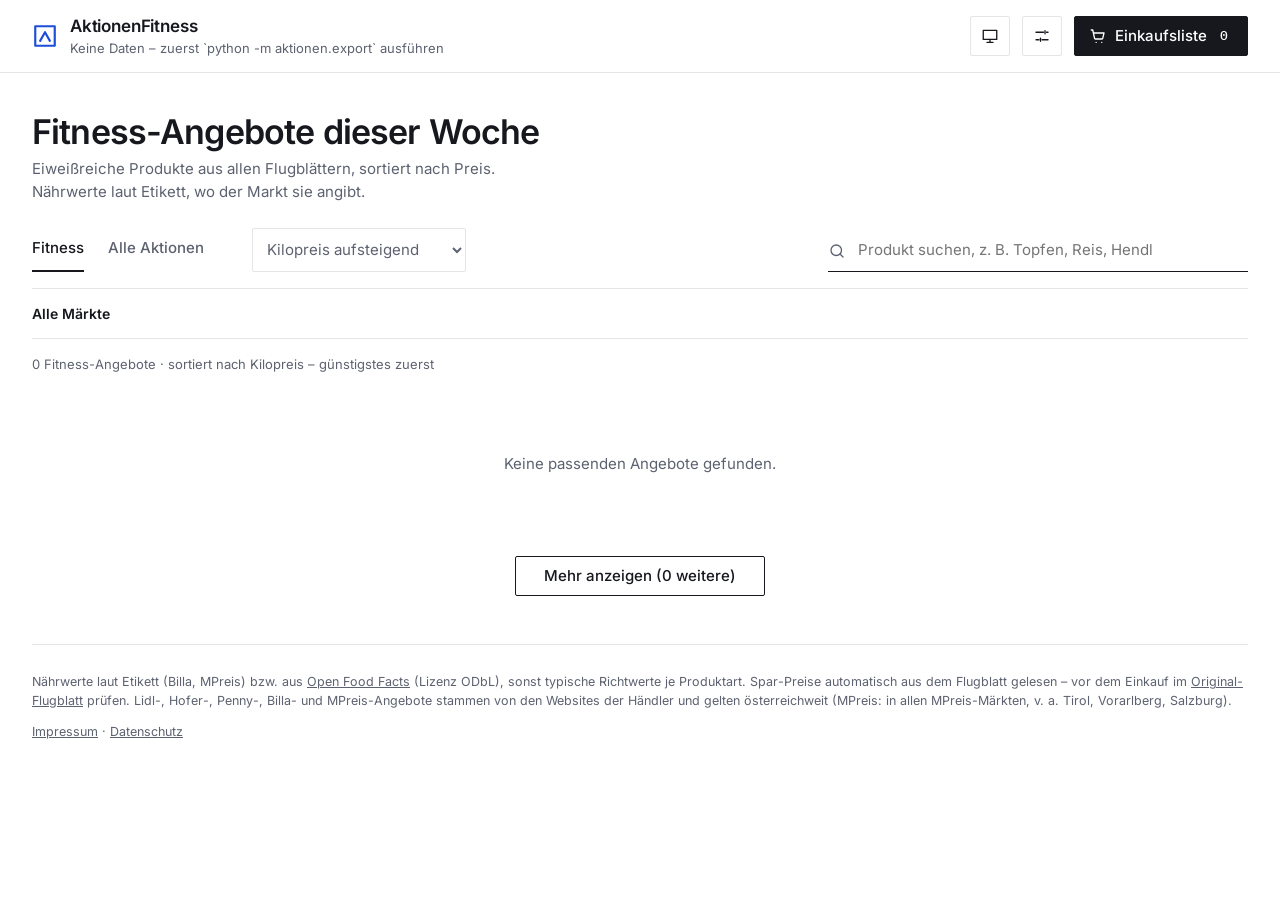
==== commit e9f07f4d: "Neues Design: ruhiger Stil mit Produktfotos, 4 Karten pro Reihe - Weißer Hintergrund, dünne Linien, " ====
--- a/web/index.html
+++ b/web/index.html
@@ -3,14 +3,15 @@
 <head>
   <meta charset="utf-8">
   <meta name="viewport" content="width=device-width, initial-scale=1">
-  <meta http-equiv="Content-Security-Policy" content="default-src 'none'; script-src 'self' file: https://gc.zgo.at; style-src 'self' file:; img-src 'self' file: https: data:; connect-src 'self' https://fabianfrouz.goatcounter.com; manifest-src 'self'; worker-src 'self'; base-uri 'none'; object-src 'none'">
+  <meta http-equiv="Content-Security-Policy" content="default-src 'none'; script-src 'self' file: https://gc.zgo.at; style-src 'self' file:; font-src 'self' file:; img-src 'self' file: https: data:; connect-src 'self' https://fabianfrouz.goatcounter.com; manifest-src 'self'; worker-src 'self'; base-uri 'none'; object-src 'none'">
   <meta name="referrer" content="no-referrer">
   <title>AktionenFitness</title>
-  <meta name="description" content="Aktionen aus Spar, Lidl, Hofer, Penny, Billa und MPreis durchstöbern, Fitness-Angebote nach Kilopreis, Einkaufsliste mit automatischem Abgleich.">
-  <link rel="icon" href="data:image/svg+xml,<svg xmlns='http://www.w3.org/2000/svg' viewBox='0 0 100 100'><text y='.9em' font-size='90'>💪</text></svg>">
+  <meta name="description" content="Aktionen aus Lidl, Hofer, Penny, Billa und MPreis: Fitness-Angebote nach Eiweiß pro Euro, Einkaufsliste mit automatischem Abgleich.">
+  <link rel="icon" href="data:image/svg+xml,%3Csvg xmlns='http://www.w3.org/2000/svg' viewBox='0 0 24 24'%3E%3Crect width='24' height='24' fill='%23ffffff'/%3E%3Cpath d='M3 3h18v18H3z M7.5 16.5l4.5-8 4.5 8' fill='none' stroke='%231d4ed8' stroke-width='2' stroke-linejoin='round' stroke-linecap='round'/%3E%3C/svg%3E">
   <link rel="manifest" href="manifest.webmanifest">
-  <meta name="theme-color" content="#1f8a4c">
+  <meta name="theme-color" content="#ffffff">
   <link rel="apple-touch-icon" href="icons/apple-touch-icon.png">
+  <script src="ikonen.js"></script>
   <script src="thema.js"></script>
   <script src="zaehler.js" defer></script>
   <link rel="stylesheet" href="style.css">
@@ -18,30 +19,33 @@
 <body>
   <header class="kopf">
     <div class="kopf__inhalt">
-      <div class="marke">
-        <span class="marke__logo" aria-hidden="true">💪</span>
+      <a class="marke" href="index.html">
+        <span class="marke__logo"><span data-ikon="logo" data-groesse="26"></span></span>
         <div>
           <h1>AktionenFitness</h1>
           <p class="marke__sub" id="gueltigkeit">Aktionen der Woche</p>
         </div>
-      </div>
+      </a>
       <button class="liste-knopf" id="listeOeffnen" aria-controls="schublade" aria-expanded="false">
-        🛒<span class="liste-knopf__text"> Einkaufsliste</span> <span class="zaehler" id="listeZaehler">0</span>
+        <span data-ikon="wagen"></span><span class="liste-knopf__text">Einkaufsliste</span> <span class="zaehler" id="listeZaehler">0</span>
       </button>
     </div>
   </header>
 
   <main class="seite">
+    <section class="einleitung">
+      <div>
+        <h2>Fitness-Angebote dieser Woche</h2>
+        <p>Eiweißreiche Produkte aus allen Flugblättern, sortiert nach Preis. Nährwerte laut Etikett, wo der Markt sie angibt.</p>
+      </div>
+    </section>
+
     <section class="steuerung" aria-label="Filter">
       <div class="steuerung__zeile">
         <div class="segment" role="tablist" aria-label="Ansicht">
-          <button role="tab" data-ansicht="fitness" aria-selected="true">💪 Fitness</button>
-          <button role="tab" data-ansicht="alle" aria-selected="false">🏷️ Alle Aktionen</button>
-        </div>
-        <label class="feld feld--suche">
-          <span class="sr">Suche</span>
-          <input id="suche" type="search" placeholder="🔍 Suchen, z. B. Topfen, Reis, Hendl …" autocomplete="off">
-        </label>
+          <button role="tab" data-ansicht="fitness" aria-selected="true">Fitness</button>
+          <button role="tab" data-ansicht="alle" aria-selected="false">Alle Aktionen</button>
+        </div>
         <label class="feld">
           <span class="sr">Region</span>
           <select id="region" title="Region (für Spar)"></select>
@@ -49,14 +53,20 @@
         <label class="feld">
           <span class="sr">Sortierung</span>
           <select id="sortierung" title="Sortierung">
-            <option value="kilopreis">Kilopreis ↑</option>
-            <option value="rabatt">Rabatt ↓</option>
-            <option value="preis">Preis ↑</option>
+            <option value="kilopreis">Kilopreis aufsteigend</option>
+            <option value="eiweiss">Eiweiß pro € absteigend</option>
+            <option value="rabatt">Rabatt absteigend</option>
+            <option value="preis">Preis aufsteigend</option>
           </select>
         </label>
+        <label class="feld feld--suche">
+          <span class="sr">Suche</span>
+          <span data-ikon="suche"></span>
+          <input id="suche" type="search" placeholder="Produkt suchen, z. B. Topfen, Reis, Hendl" autocomplete="off">
+        </label>
       </div>
       <div class="chips" id="ketten" aria-label="Geschäft">
-        <button class="chip" data-kette="" aria-pressed="true">Alle Geschäfte</button>
+        <button class="chip" data-kette="" aria-pressed="true">Alle Märkte</button>
         <button class="chip" data-kette="spar" aria-pressed="false">Spar</button>
         <button class="chip" data-kette="lidl" aria-pressed="false">Lidl</button>
         <button class="chip" data-kette="hofer" aria-pressed="false">Hofer</button>
@@ -67,21 +77,22 @@
       </div>
     </section>
 
+    <p class="ziel-info" id="zielInfo"></p>
+
     <section class="merk" id="merk" aria-labelledby="merkTitel">
       <div class="merk__kopf">
-        <h2 id="merkTitel">⭐ Merkliste</h2>
+        <h2 id="merkTitel"><span data-ikon="merken" data-groesse="16"></span>Merkliste</h2>
         <span class="merk__info" id="merkInfo"></span>
         <button class="knopf knopf--leise merk__bearbeiten" id="merkBearbeiten">Bearbeiten</button>
       </div>
       <div class="merk__chips" id="merkChips"></div>
     </section>
 
-    <p class="ziel-info" id="zielInfo"></p>
     <div class="karten" id="karten" aria-live="polite"></div>
     <p class="leer" id="leer" hidden>Keine passenden Angebote gefunden.</p>
     <div class="mehr" id="mehrMarke">
       <div class="mehr__zug" id="mehrZug" hidden aria-hidden="true"><span></span></div>
-      <button class="knopf" id="mehr" hidden>Mehr anzeigen</button>
+      <button class="knopf knopf--leise" id="mehr" hidden>Mehr anzeigen</button>
       <span class="mehr__info" id="mehrInfo"></span>
     </div>
 
@@ -99,34 +110,34 @@
   <div class="schleier" id="schleier"></div>
   <aside class="schublade" id="schublade" role="dialog" aria-modal="true" aria-labelledby="schubladeTitel" inert>
     <div class="schublade__kopf">
-      <h2 id="schubladeTitel">🛒 Einkaufsliste</h2>
+      <h2 id="schubladeTitel">Einkaufsliste</h2>
       <span class="schublade__zaehler" id="erledigtZaehler"></span>
-      <button class="x-knopf" id="listeSchliessen" aria-label="Einkaufsliste schließen">✕</button>
+      <button class="x-knopf" id="listeSchliessen" aria-label="Einkaufsliste schließen"><span data-ikon="x"></span></button>
     </div>
     <div class="schublade__inhalt">
       <form class="sb-neu" id="neuForm" autocomplete="off">
         <input id="neu" type="text" enterkeyhint="enter" aria-label="Produkt hinzufügen"
-          placeholder="Produkt eintippen, z. B. 2x Milch …">
-        <button class="knopf" type="submit" aria-label="Hinzufügen">＋</button>
+          placeholder="Produkt eintippen, z. B. 2x Milch">
+        <button class="knopf" type="submit" aria-label="Hinzufügen"><span data-ikon="plus"></span></button>
       </form>
-      <p class="ek-hinweis">Eintippen und <b>Enter</b> – oder bei einem Angebot auf <b>+ Liste</b>. Jedes Produkt wird
-        automatisch mit allen Aktionen abgeglichen.</p>
+      <p class="ek-hinweis">Eintippen und Enter drücken, oder bei einem Angebot „Auf die Liste“. Jedes Produkt wird mit allen
+        Aktionen abgeglichen.</p>
 
       <div class="ek-vorschau">
         <ul id="vorschau"></ul>
-        <p class="liste__leer" id="listeLeer">Noch leer. Tippe oben ein Produkt ein.</p>
+        <p class="liste__leer" id="listeLeer">Noch leer.</p>
       </div>
 
       <div class="sb-ergebnis" id="sbErgebnis" hidden></div>
 
       <section class="sb-kopieren" id="sbKopieren" hidden aria-labelledby="kopierTitel">
-        <h3 id="kopierTitel">📋 Liste für die Notizen-App</h3>
-        <p class="ek-hinweis">Wo gehst du einkaufen? Dann kommt nur das auf die Liste.</p>
+        <h3 id="kopierTitel">Als Text für die Notizen-App</h3>
+        <p class="ek-hinweis">Nur die Geschäfte, in die du gehst:</p>
         <div class="chips" id="kopierKetten" aria-label="Geschäfte für die Liste"></div>
         <label class="sb-option"><input type="checkbox" id="kopierOhne" checked> Produkte ohne Aktion dazu</label>
         <label class="sb-option"><input type="checkbox" id="kopierErledigt"> Abgehakte auch</label>
         <pre class="sb-vorschau" id="kopierVorschau" aria-label="Vorschau"></pre>
-        <button type="button" class="knopf" id="listeKopieren">📋 Kopieren</button>
+        <button type="button" class="knopf" id="listeKopieren"><span data-ikon="kopieren"></span><span>Kopieren</span></button>
       </section>
 
       <div class="ek-vorschau__aktionen" id="listeAktionen" hidden>
@@ -136,28 +147,28 @@
       </div>
     </div>
     <div class="schublade__fuss">
-      <a class="knopf schublade__vergleich" href="einkauf.html">📊 Genauer Vergleich aller Geschäfte</a>
+      <a class="knopf schublade__vergleich" href="einkauf.html">Alle Geschäfte genau vergleichen</a>
     </div>
   </aside>
 
   <dialog class="merk-dialog" id="merkDialog" aria-labelledby="merkDialogTitel">
     <div class="schublade__kopf">
-      <h2 id="merkDialogTitel">⭐ Merkliste</h2>
-      <form method="dialog"><button class="x-knopf" aria-label="Schließen">✕</button></form>
+      <h2 id="merkDialogTitel">Merkliste</h2>
+      <form method="dialog"><button class="x-knopf" aria-label="Schließen"><span data-ikon="x"></span></button></form>
     </div>
     <div class="merk-dialog__inhalt">
-      <p class="ek-hinweis">Produkte, die du regelmäßig kaufst. Oben auf der Startseite siehst du dann sofort, was davon
-        gerade in Aktion ist. Tipp: auf einer Karte ☆ antippen merkt sich genau dieses Produkt.</p>
+      <p class="ek-hinweis">Produkte, die du regelmäßig kaufst. Oben auf der Startseite steht dann, was davon gerade in
+        Aktion ist. Das Merken-Zeichen auf einer Karte merkt sich genau dieses Produkt.</p>
       <form class="sb-neu" id="merkForm" autocomplete="off">
-        <input id="merkNeu" type="text" aria-label="Produkt merken" placeholder="z. B. Skyr, Hendlfilet, Haferflocken …">
-        <button class="knopf" type="submit" aria-label="Hinzufügen">＋</button>
+        <input id="merkNeu" type="text" aria-label="Produkt merken" placeholder="z. B. Skyr, Hendlfilet, Haferflocken">
+        <button class="knopf" type="submit" aria-label="Hinzufügen"><span data-ikon="plus"></span></button>
       </form>
       <ul class="merk-dialog__liste" id="merkListe"></ul>
     </div>
   </dialog>
 
-  <dialog class="gross" id="grossBild" aria-label="Flugblatt-Ausschnitt">
-    <form method="dialog"><button class="x-knopf" aria-label="Schließen">✕</button></form>
+  <dialog class="gross" id="grossBild" aria-label="Produktbild">
+    <form method="dialog"><button class="x-knopf" aria-label="Schließen"><span data-ikon="x"></span></button></form>
     <img alt="">
     <p class="gross__text"></p>
   </dialog>
@@ -167,30 +178,36 @@
       <button class="karte__bild" hidden aria-label="Bild vergrößern">
         <img alt="" loading="lazy">
       </button>
-      <div class="karte__oben">
-        <span class="karte__badges"><span class="badge badge--kette"></span><span class="badge badge--kat"></span></span>
-        <span class="karte__seite"></span>
-      </div>
-      <h3 class="karte__name"></h3>
-      <p class="karte__menge"></p>
-      <div class="karte__preis">
-        <strong class="preis"></strong>
-        <span class="normalpreis"></span>
-      </div>
-      <p class="karte__gueltig"></p>
-      <p class="verlauf"></p>
-      <p class="karte__bedingung"></p>
-      <div class="karte__aktionen"></div>
-      <div class="kilopreis">
-        <span class="kilopreis__label"></span>
-        <strong class="kilopreis__wert"></strong>
-        <span class="kilopreis__extra"></span>
-      </div>
-      <p class="naehrwerte"><span class="naehrwerte__pro-euro"></span><span class="naehrwerte__je100"></span></p>
-      <p class="zuordnung"></p>
-      <div class="karte__fuss">
-        <button class="knopf karte__knopf">+ Liste</button>
-        <button class="knopf knopf--leise karte__merken" aria-pressed="false" aria-label="Merken">☆</button>
+      <div class="karte__koerper">
+        <div class="karte__oben">
+          <span class="karte__badges"><span class="badge badge--kette"></span><span class="badge badge--kat"></span></span>
+          <span class="karte__seite"></span>
+        </div>
+        <h3 class="karte__name"></h3>
+        <p class="karte__menge"></p>
+        <p class="karte__gueltig"></p>
+        <p class="verlauf"></p>
+        <p class="karte__bedingung"></p>
+        <div class="karte__aktionen"></div>
+        <div class="karte__zahlen">
+          <div class="karte__zahlen-links">
+            <p class="naehrwerte"><span class="naehrwerte__je100"></span></p>
+            <div class="kilopreis">
+              <span class="kilopreis__label"></span>
+              <strong class="kilopreis__wert"></strong>
+              <span class="kilopreis__extra"></span>
+            </div>
+          </div>
+          <div class="karte__preis">
+            <strong class="preis"></strong>
+            <span class="normalpreis"></span>
+          </div>
+        </div>
+        <p class="zuordnung"></p>
+        <div class="karte__fuss">
+          <button class="knopf karte__knopf">Auf die Liste</button>
+          <button class="knopf knopf--leise karte__merken" aria-pressed="false" aria-label="Merken"><svg class="ikon" viewBox="0 0 24 24" width="18" height="18" aria-hidden="true"><path d="M6 3.5h12v17l-6-4.5-6 4.5z"></path></svg></button>
+        </div>
       </div>
     </article>
   </template>
--- a/web/style.css
+++ b/web/style.css
@@ -1,52 +1,50 @@
+/* AktionenFitness – ruhig und präzise: Weiß, feine Linien, ein Akzent, Zahlen in Mono.
+   Schriften liegen in fonts/ (SIL Open Font License, siehe fonts/OFL-*.txt) – nichts wird von Google geladen. */
+@font-face {
+  font-family: "Inter"; src: url("fonts/inter-variable.woff2") format("woff2");
+  font-weight: 100 900; font-style: normal; font-display: swap;
+}
+@font-face { font-family: "IBM Plex Mono"; src: url("fonts/plexmono-400.woff2") format("woff2"); font-weight: 400; font-display: swap; }
+@font-face { font-family: "IBM Plex Mono"; src: url("fonts/plexmono-500.woff2") format("woff2"); font-weight: 500; font-display: swap; }
+@font-face { font-family: "IBM Plex Mono"; src: url("fonts/plexmono-600.woff2") format("woff2"); font-weight: 600; font-display: swap; }
+
 :root {
-  --bg: #f4f6f3;
+  --bg: #ffffff;
   --flaeche: #ffffff;
-  --flaeche-2: #eef2ec;
-  --text: #17201a;
-  --text-leise: #5b6860;
-  --rand: #dde3dc;
-  --akzent: #1f8a4c;
+  --flaeche-2: #f5f6f7;
+  --bildgrund: #f3f4f6;
+  --text: #16181d;
+  --text-leise: #5d6270;
+  --rand: #e4e5e8;
+  --rand-stark: #16181d;
+  --akzent: #1d4ed8;
   --akzent-text: #ffffff;
-  --akzent-weich: #e1f3e8;
-  --warn: #c2410c;
-  --rot: #d0312d;
-  --schatten: 0 1px 2px rgb(0 0 0 / .05), 0 4px 16px rgb(0 0 0 / .05);
-  --radius: 14px;
+  --akzent-weich: #eef2fd;
+  --warn: #b45309;
+  --rot: #b91c1c;
+  --radius: 2px;
+  --schatten: none;
+  --sans: "Inter", system-ui, -apple-system, "Segoe UI", Roboto, sans-serif;
+  --mono: "IBM Plex Mono", ui-monospace, SFMono-Regular, Menlo, Consolas, monospace;
   color-scheme: light;
 }
 
 /* Dunkel: automatisch nach Systemeinstellung, außer man hat "Hell" gewählt (thema.js) … */
 @media (prefers-color-scheme: dark) {
   :root:not([data-theme="light"]) {
-    --bg: #0f1411;
-    --flaeche: #171e19;
-    --flaeche-2: #1e2721;
-    --text: #e7ede8;
-    --text-leise: #9aa79f;
-    --rand: #2a352e;
-    --akzent: #3ccf7a;
-    --akzent-text: #06200f;
-    --akzent-weich: #15301f;
-    --warn: #fb923c;
-    --rot: #f87171;
-    --schatten: 0 1px 2px rgb(0 0 0 / .4);
+    --bg: #111318; --flaeche: #16181d; --flaeche-2: #1d2026; --bildgrund: #eceef1;
+    --text: #e8eaee; --text-leise: #9aa0ab; --rand: #2b2f37; --rand-stark: #e8eaee;
+    --akzent: #7aa2ff; --akzent-text: #0b1020; --akzent-weich: #1a2440;
+    --warn: #f59e0b; --rot: #f87171;
     color-scheme: dark;
   }
 }
 /* … oder ausdrücklich "Dunkel" gewählt */
 :root[data-theme="dark"] {
-  --bg: #0f1411;
-  --flaeche: #171e19;
-  --flaeche-2: #1e2721;
-  --text: #e7ede8;
-  --text-leise: #9aa79f;
-  --rand: #2a352e;
-  --akzent: #3ccf7a;
-  --akzent-text: #06200f;
-  --akzent-weich: #15301f;
-  --warn: #fb923c;
-  --rot: #f87171;
-  --schatten: 0 1px 2px rgb(0 0 0 / .4);
+  --bg: #111318; --flaeche: #16181d; --flaeche-2: #1d2026; --bildgrund: #eceef1;
+  --text: #e8eaee; --text-leise: #9aa0ab; --rand: #2b2f37; --rand-stark: #e8eaee;
+  --akzent: #7aa2ff; --akzent-text: #0b1020; --akzent-weich: #1a2440;
+  --warn: #f59e0b; --rot: #f87171;
   color-scheme: dark;
 }
 
@@ -56,361 +54,354 @@
   margin: 0;
   background: var(--bg);
   color: var(--text);
-  font: 15px/1.45 system-ui, -apple-system, "Segoe UI", Roboto, sans-serif;
+  font: 15px/1.5 var(--sans);
+  font-feature-settings: "cv11", "ss01";
 }
 button, input, select { font: inherit; color: inherit; }
 a { color: var(--akzent); }
+.mono { font-family: var(--mono); }
+.ikon { fill: none; stroke: currentColor; stroke-width: 1.75; stroke-linecap: round; stroke-linejoin: round; flex: none; }
+:focus-visible { outline: 2px solid var(--akzent); outline-offset: 2px; }
 
 /* Kopf */
-.kopf {
-  position: sticky; top: 0; z-index: 20;
-  background: color-mix(in srgb, var(--bg) 88%, transparent);
-  backdrop-filter: blur(10px);
-  border-bottom: 1px solid var(--rand);
-}
+.kopf { position: sticky; top: 0; z-index: 20; background: var(--bg); border-bottom: 1px solid var(--rand); }
 .kopf__inhalt {
-  max-width: 1280px; margin: 0 auto; padding: 10px 16px;
+  max-width: 1360px; margin: 0 auto; padding: 0 32px; min-height: 72px;
   display: flex; align-items: center; justify-content: space-between; gap: 12px;
 }
-.marke { display: flex; align-items: center; gap: 10px; min-width: 0; }
+.marke { display: flex; align-items: center; gap: 12px; min-width: 0; color: var(--text); text-decoration: none; }
 .marke > div { min-width: 0; }
-.marke__logo { font-size: 28px; }
-.marke h1 { font-size: 19px; margin: 0; letter-spacing: -.01em; }
+.marke__logo { display: inline-grid; place-items: center; color: var(--akzent); }
+.marke__logo .ikon { width: 26px; height: 26px; stroke-width: 2; }
+.marke h1 { font-size: 17px; font-weight: 600; margin: 0; letter-spacing: -.01em; }
 .marke__sub { margin: 0; color: var(--text-leise); font-size: 13px; white-space: nowrap; overflow: hidden; text-overflow: ellipsis; }
 .liste-knopf {
-  display: inline-flex; align-items: center; border: 0; border-radius: 999px; padding: 8px 14px;
-  background: var(--akzent); color: var(--akzent-text); font-weight: 600; cursor: pointer; white-space: nowrap;
-}
-.zaehler {
-  display: inline-block; min-width: 22px; padding: 0 6px; margin-left: 4px; border-radius: 999px;
-  background: rgb(255 255 255 / .25); text-align: center;
-}
+  display: inline-flex; align-items: center; gap: 8px; height: 40px; padding: 0 14px; border: 1px solid var(--rand-stark);
+  background: var(--text); color: var(--bg); font-weight: 500; cursor: pointer; white-space: nowrap; border-radius: var(--radius);
+}
+.zaehler { font-family: var(--mono); font-size: 13px; min-width: 18px; text-align: center; }
 
 /* Layout */
-.seite { max-width: 1280px; margin: 0 auto; padding: 16px; }
+.seite { max-width: 1360px; margin: 0 auto; padding: 0 32px 32px; }
 .sr { position: absolute; width: 1px; height: 1px; overflow: hidden; clip: rect(0 0 0 0); white-space: nowrap; }
 
-/* Steuerung: Ansicht, Suche, Region, Sortierung, Chips */
-.steuerung {
-  background: var(--flaeche); border: 1px solid var(--rand); border-radius: var(--radius); box-shadow: var(--schatten);
-  padding: 12px; display: flex; flex-direction: column; gap: 10px;
-}
-.steuerung__zeile { display: flex; gap: 10px; flex-wrap: wrap; align-items: center; }
-.steuerung .chips { overflow-x: auto; flex-wrap: nowrap; scrollbar-width: none; padding-bottom: 2px; }
+/* Einleitung */
+.einleitung { display: flex; justify-content: space-between; align-items: flex-end; gap: 32px; padding: 40px 0 24px; flex-wrap: wrap; }
+.einleitung h2 { margin: 0; font-size: 34px; font-weight: 600; letter-spacing: -.025em; line-height: 1.1; }
+.einleitung p { margin: 8px 0 0; color: var(--text-leise); font-size: 15px; max-width: 60ch; }
+
+/* Steuerung: Ansicht, Suche, Region, Sortierung, Märkte */
+.steuerung { display: flex; flex-direction: column; gap: 0; }
+.steuerung__zeile { display: flex; gap: 24px; flex-wrap: wrap; align-items: flex-end; padding-bottom: 16px; }
+.steuerung .chips { overflow-x: auto; flex-wrap: nowrap; scrollbar-width: none; }
 .steuerung .chips::-webkit-scrollbar { display: none; }
 .steuerung .chip { flex: none; }
 .chips[hidden] { display: none; }
-.mehr { display: flex; flex-direction: column; align-items: center; gap: 8px; margin: 22px 0 0; }
-.mehr .knopf { padding: 11px 26px; }
-/* Fortschritt beim Weiterziehen am Seitenende */
-.mehr__zug { width: min(220px, 60%); height: 4px; border-radius: 999px; background: var(--rand); overflow: hidden; }
+.mehr { display: flex; flex-direction: column; align-items: center; gap: 8px; margin: 32px 0 0; }
+.mehr .knopf { padding: 0 28px; }
+.mehr__zug { width: min(220px, 60%); height: 2px; background: var(--rand); overflow: hidden; }
 .mehr__zug[hidden] { display: none; }
-.mehr__zug span { display: block; height: 100%; width: calc(var(--zug, 0) * 100%); background: var(--akzent);
-  transition: width .12s ease-out; }
+.mehr__zug span { display: block; height: 100%; width: calc(var(--zug, 0) * 100%); background: var(--akzent); transition: width .12s ease-out; }
 .mehr__info { color: var(--text-leise); font-size: 13px; }
 .mehr__info:empty { display: none; }
 
-/* Filter */
-.filter { display: flex; gap: 12px; flex-wrap: wrap; }
-.feld { display: flex; flex-direction: column; gap: 4px; font-size: 12px; color: var(--text-leise); font-weight: 600; }
-.feld--suche { flex: 1; min-width: 200px; }
+.feld { display: flex; flex-direction: column; gap: 4px; font-size: 12px; color: var(--text-leise); font-weight: 500; }
+.feld--suche { flex: 1; min-width: 220px; max-width: 420px; margin-left: auto; position: relative; }
+.feld--suche .ikon { position: absolute; left: 0; bottom: 12px; color: var(--text-leise); pointer-events: none; }
 .feld select, .feld input {
-  height: 40px; padding: 0 12px; border-radius: 10px; border: 1px solid var(--rand);
+  height: 44px; padding: 0 10px; border: 1px solid var(--rand); border-radius: var(--radius);
   background: var(--flaeche); font-size: 15px; font-weight: 400; min-width: 0;
 }
-.feld select:focus, .feld input:focus { outline: 2px solid var(--akzent); outline-offset: 1px; }
-
-.leiste { display: flex; gap: 12px; flex-wrap: wrap; align-items: center; margin-top: 14px; }
-.segment { display: inline-flex; background: var(--flaeche-2); border-radius: 12px; padding: 3px; }
+.feld input:focus, .feld select:focus { outline: none; border-color: var(--akzent); }
+.feld.feld--suche input { padding: 0 0 0 30px; border: 0; border-bottom: 1px solid var(--rand-stark); border-radius: 0; background: transparent; }
+.feld.feld--suche input:focus { border-bottom-color: var(--akzent); box-shadow: 0 1px 0 var(--akzent); }
+
+.segment { display: inline-flex; gap: 24px; }
 .segment button {
-  border: 0; background: transparent; padding: 7px 14px; border-radius: 9px; cursor: pointer; font-weight: 600;
-  color: var(--text-leise);
-}
-.segment button[aria-selected="true"] { background: var(--flaeche); color: var(--text); box-shadow: var(--schatten); }
-.chips { display: flex; gap: 6px; flex-wrap: wrap; }
+  border: 0; background: transparent; padding: 10px 0; cursor: pointer; font-weight: 500; font-size: 15px;
+  color: var(--text-leise); border-bottom: 2px solid transparent;
+}
+.segment button[aria-selected="true"] { color: var(--text); border-bottom-color: var(--text); }
+.chips { display: flex; gap: 22px; flex-wrap: wrap; border-top: 1px solid var(--rand); border-bottom: 1px solid var(--rand); padding: 12px 0; }
 .chip {
-  border: 1px solid var(--rand); background: var(--flaeche); border-radius: 999px; padding: 6px 12px; cursor: pointer;
-  font-size: 14px;
-}
-.chip[aria-pressed="true"] { background: var(--akzent-weich); border-color: var(--akzent); color: var(--text); font-weight: 600; }
-.ziel-info { color: var(--text-leise); font-size: 13px; margin: 12px 0 10px; }
-
-/* Karten */
-.karten { display: grid; grid-template-columns: repeat(auto-fill, minmax(250px, 1fr)); gap: 14px; }
+  border: 0; background: transparent; padding: 2px 0; cursor: pointer; font-size: 14px; color: var(--text-leise);
+}
+.chip:hover { color: var(--text); }
+.chip[aria-pressed="true"] { color: var(--text); font-weight: 600; }
+.ziel-info { color: var(--text-leise); font-size: 13px; margin: 16px 0 16px; }
+
+/* Karten: 4 pro Reihe, Foto oben, unten Eiweiß pro € und Preis */
+.karten { display: grid; grid-template-columns: repeat(4, minmax(0, 1fr)); gap: 20px; }
+@media (max-width: 1180px) { .karten { grid-template-columns: repeat(3, minmax(0, 1fr)); } }
+@media (max-width: 880px) { .karten { grid-template-columns: repeat(2, minmax(0, 1fr)); } }
+@media (max-width: 560px) { .karten { grid-template-columns: minmax(0, 1fr); } }
 .karte {
-  background: var(--flaeche); border: 1px solid var(--rand); border-radius: var(--radius); box-shadow: var(--schatten);
-  padding: 14px; display: flex; flex-direction: column; gap: 6px; position: relative;
+  background: var(--flaeche); border: 1px solid var(--rand); border-radius: var(--radius);
+  display: flex; flex-direction: column; position: relative;
 }
 .karte__bild {
-  display: block; margin: -14px -14px 4px; padding: 0; border: 0; cursor: zoom-in;
-  background: #fff; border-radius: var(--radius) var(--radius) 0 0; overflow: hidden;
-  border-bottom: 1px solid var(--rand);
-}
-.karte__bild img { display: block; width: 100%; height: 190px; object-fit: contain; }
+  display: grid; place-items: center; height: 180px; padding: 16px; border: 0; cursor: zoom-in;
+  background: var(--bildgrund); border-bottom: 1px solid var(--rand); width: 100%;
+}
+.karte__bild img { display: block; max-width: 78%; max-height: 148px; object-fit: contain; mix-blend-mode: multiply; }
 .karte__bild[hidden] { display: none; }
-.zuordnung { margin: 0; font-size: 12px; }
-.zuordnung--ok { color: var(--akzent); }
-.zuordnung--warn { color: var(--warn); font-weight: 600; }
+.karte__koerper { padding: 14px 16px 16px; display: flex; flex-direction: column; gap: 6px; flex: 1; }
+.zuordnung { margin: 0; font-size: 12px; color: var(--text-leise); }
+.zuordnung--ok { color: var(--text-leise); }
+.zuordnung--warn { color: var(--warn); font-weight: 500; }
 .gross {
-  border: 0; border-radius: var(--radius); padding: 12px; max-width: min(92vw, 720px);
-  background: var(--flaeche); color: var(--text); box-shadow: 0 10px 40px rgb(0 0 0 / .35);
-}
-.gross::backdrop { background: rgb(0 0 0 / .6); }
-.gross img { display: block; max-width: 100%; max-height: 75vh; margin: 0 auto; background: #fff; border-radius: 8px; }
-.gross__text { margin: 8px 0 0; font-size: 13px; color: var(--text-leise); }
-.gross form { display: flex; justify-content: flex-end; margin-bottom: 6px; }
-.gross__zu { display: inline-grid; place-items: center; }
-.karte__oben { display: flex; justify-content: space-between; align-items: center; gap: 8px; }
+  border: 1px solid var(--rand); border-radius: var(--radius); padding: 16px; max-width: min(92vw, 720px);
+  background: var(--flaeche); color: var(--text);
+}
+.gross::backdrop { background: rgb(10 12 16 / .6); }
+.gross img { display: block; max-width: 100%; max-height: 75vh; margin: 0 auto; background: #fff; }
+.gross__text { margin: 10px 0 0; font-size: 13px; color: var(--text-leise); }
+.gross form { display: flex; justify-content: flex-end; margin-bottom: 8px; }
+.karte__oben { display: flex; justify-content: space-between; align-items: baseline; gap: 8px; font-size: 13px; color: var(--text-leise); }
 .karte__seite { font-size: 12px; color: var(--text-leise); }
+.karte__seite a { color: var(--text-leise); text-decoration: none; display: inline-flex; align-items: center; gap: 4px; }
+.karte__seite a:hover { color: var(--akzent); }
 .rang {
-  position: absolute; top: -9px; left: -9px; width: 28px; height: 28px; border-radius: 50%;
-  background: var(--akzent); color: var(--akzent-text); font-weight: 700; font-size: 13px;
-  display: grid; place-items: center; box-shadow: var(--schatten); z-index: 2;
-}
-.badge { font-size: 12px; font-weight: 600; padding: 2px 8px; border-radius: 999px; }
-.badge--kat { background: var(--akzent-weich); color: var(--text); }
-.karte__badges { display: flex; gap: 4px; flex-wrap: wrap; }
-.badge--spar { background: #e30613; color: #fff; }
-.badge--lidl { background: #0050aa; color: #fff000; }
-.badge--hofer { background: #1c2b5a; color: #f7a600; }
-.badge--dm { background: #002878; color: #ffc800; }
-.badge--billa { background: #ffe500; color: #e2001a; }
-.badge--mpreis { background: #ffffff; color: #d6001c; border: 1px solid #d6001c; }
-.badge--penny { background: #cd1414; color: #ffffff; border: 1px solid #fff200; }
+  position: absolute; top: 0; left: 0; z-index: 2; min-width: 28px; height: 28px; padding: 0 8px;
+  background: var(--text); color: var(--bg); font-family: var(--mono); font-weight: 500; font-size: 13px;
+  display: grid; place-items: center;
+}
+.badge { font-size: 13px; font-weight: 400; padding: 0; color: var(--text-leise); background: none; }
+.badge--kette { color: var(--text); font-weight: 500; }
+.badge--kat { color: var(--text-leise); }
+.karte__badges { display: flex; gap: 8px; flex-wrap: wrap; align-items: baseline; }
+.karte__badges .badge--kat::before { content: "·"; margin-right: 8px; color: var(--text-leise); }
 .karte__gueltig { margin: 0; font-size: 12px; color: var(--text-leise); }
-.karte__gueltig--zukunft { color: var(--warn); font-weight: 600; }
-.liste__gruppe {
-  display: flex; justify-content: space-between; align-items: center; font-weight: 700; font-size: 14px;
-  padding-top: 4px;
-}
-.badge--aktion { background: color-mix(in srgb, var(--rot) 14%, transparent); color: var(--rot); }
-.karte__name { font-size: 16px; margin: 2px 0 0; line-height: 1.3; }
+.karte__gueltig--zukunft { color: var(--warn); font-weight: 500; }
+.badge--aktion {
+  font-family: var(--mono); font-size: 11px; font-weight: 500; letter-spacing: .02em; text-transform: uppercase;
+  color: var(--text); border: 1px solid var(--rand); padding: 1px 6px;
+}
+.karte__name { font-size: 16px; font-weight: 500; margin: 2px 0 0; line-height: 1.3; }
 .karte__menge { margin: 0; color: var(--text-leise); font-size: 13px; }
-.karte__preis { display: flex; align-items: baseline; gap: 8px; margin-top: 4px; }
-.preis { font-size: 24px; letter-spacing: -.02em; }
-.normalpreis { color: var(--text-leise); text-decoration: line-through; font-size: 14px; }
-.karte__bedingung { margin: 0; font-size: 13px; color: var(--warn); font-weight: 600; min-height: 0; }
+.karte__bedingung { margin: 0; font-size: 12.5px; color: var(--warn); }
 .karte__bedingung:empty { display: none; }
-.karte__aktionen { display: flex; gap: 4px; flex-wrap: wrap; }
+.karte__aktionen { display: flex; gap: 6px; flex-wrap: wrap; }
 .karte__aktionen:empty { display: none; }
-.kilopreis {
-  display: flex; flex-direction: column; gap: 1px; margin: 6px 0 4px; padding: 8px 10px;
-  background: var(--flaeche-2); border-radius: 10px;
-}
-.kilopreis__label { font-size: 11px; color: var(--text-leise); text-transform: uppercase; letter-spacing: .04em; }
-.kilopreis__wert { font-size: 19px; color: var(--akzent); }
+
+.karte__zahlen {
+  display: flex; justify-content: space-between; align-items: flex-end; gap: 12px;
+  margin-top: auto; padding-top: 12px; border-top: 1px solid var(--rand);
+}
+.karte__zahlen-links { display: flex; flex-direction: column; gap: 2px; min-width: 0; }
+.karte__preis { display: flex; flex-direction: column; align-items: flex-end; gap: 2px; }
+.preis { font-family: var(--mono); font-size: 22px; font-weight: 500; letter-spacing: -.01em; white-space: nowrap; }
+.preis--karte { color: var(--akzent); }
+.normalpreis { font-family: var(--mono); color: var(--text-leise); text-decoration: line-through; font-size: 13px; }
+.normalpreis:empty { display: none; }
+.naehrwerte { margin: 0; display: flex; flex-direction: column; gap: 2px; }
+.naehrwerte__je100 { font-size: 12px; color: var(--text-leise); }
+.naehrwerte--richtwert .naehrwerte__je100 { font-style: italic; }
+.kilopreis { display: flex; flex-direction: column; gap: 1px; }
+.kilopreis__label { font-size: 11px; color: var(--text-leise); text-transform: uppercase; letter-spacing: .08em; }
+.kilopreis__wert { font-family: var(--mono); font-size: 18px; font-weight: 500; }
 .kilopreis__extra { font-size: 12px; color: var(--text-leise); }
 .kilopreis__extra:empty { display: none; }
-.kennzahlen {
-  display: grid; grid-template-columns: repeat(3, 1fr); gap: 6px; margin: 6px 0 4px;
-  background: var(--flaeche-2); border-radius: 10px; padding: 8px;
-}
-.kennzahl { display: flex; flex-direction: column-reverse; text-align: center; }
-.kennzahl dt { font-size: 11px; color: var(--text-leise); }
-.kennzahl dd { margin: 0; font-weight: 700; font-size: 15px; }
-.kennzahl--haupt dd { color: var(--akzent); font-size: 17px; }
-.karte__fuss { margin-top: auto; display: flex; gap: 6px; }
+/* Mit Nährwerten (Fitness) ist Eiweiß pro € die Hauptzahl, der Kilopreis rückt klein darunter */
+.karte__zahlen-links .naehrwerte + .kilopreis { flex-direction: row; gap: 6px; align-items: baseline; }
+.karte__zahlen-links .naehrwerte + .kilopreis .kilopreis__wert { font-size: 12px; font-weight: 400; color: var(--text-leise); }
+.karte__zahlen-links .naehrwerte + .kilopreis .kilopreis__label,
+.karte__zahlen-links .naehrwerte + .kilopreis .kilopreis__extra { display: none; }
+.karte__fuss { display: flex; gap: 8px; padding-top: 12px; }
 .karte__fuss .karte__knopf { flex: 1; }
-.karte__merken { width: 44px; font-size: 18px; padding: 0; line-height: 1; }
-.karte__merken.ist-gemerkt { color: #d49b00; }
+.karte__merken { width: 44px; padding: 0; display: inline-grid; place-items: center; }
+.karte__merken.ist-gemerkt { color: var(--akzent); }
+.karte__merken.ist-gemerkt .ikon { fill: currentColor; }
 
 .knopf {
-  border: 0; border-radius: 10px; padding: 9px 12px; cursor: pointer; font-weight: 600;
-  background: var(--akzent); color: var(--akzent-text);
-}
-.knopf:hover { filter: brightness(1.05); }
-.knopf--leise { background: var(--flaeche-2); color: var(--text); }
-.knopf.ist-drauf { background: var(--akzent-weich); color: var(--text); }
-.leer { text-align: center; color: var(--text-leise); padding: 40px 0; }
+  display: inline-flex; align-items: center; justify-content: center; gap: 8px; min-height: 40px;
+  border: 1px solid var(--rand-stark); border-radius: var(--radius); padding: 0 14px; cursor: pointer; font-weight: 500;
+  background: var(--text); color: var(--bg); text-decoration: none;
+}
+.knopf:hover { background: color-mix(in srgb, var(--text) 85%, var(--bg)); }
+.knopf--leise { background: transparent; color: var(--text); border-color: var(--rand-stark); }
+.knopf--leise:hover { background: var(--flaeche-2); }
+.karte__knopf { background: transparent; color: var(--text); }
+.karte__knopf:hover { background: var(--flaeche-2); }
+.knopf.ist-drauf { background: var(--akzent-weich); border-color: var(--akzent); color: var(--text); }
+.leer { text-align: center; color: var(--text-leise); padding: 48px 0; }
 
 .liste__leer { color: var(--text-leise); font-size: 14px; margin: 10px 0; }
-.icon-knopf { display: none; border: 0; background: var(--flaeche-2); width: 34px; height: 34px; border-radius: 50%; cursor: pointer; }
-
-.fuss { color: var(--text-leise); font-size: 12px; margin-top: 28px; border-top: 1px solid var(--rand); padding-top: 12px; }
+.icon-knopf { display: none; border: 0; background: transparent; width: 36px; height: 36px; cursor: pointer; color: var(--text-leise); }
+
+.fuss { color: var(--text-leise); font-size: 12.5px; margin-top: 48px; border-top: 1px solid var(--rand); padding-top: 16px; }
+.fuss a { color: var(--text-leise); }
 
 /* Seitenleiste mit Einkaufsliste: von rechts, Hintergrund wird dunkler; Handy: ganzer Bildschirm */
 .schleier {
-  position: fixed; inset: 0; z-index: 30; background: rgb(0 0 0 / .5);
+  position: fixed; inset: 0; z-index: 30; background: rgb(10 12 16 / .45);
   opacity: 0; pointer-events: none; transition: opacity .25s ease;
 }
 .schleier.offen { opacity: 1; pointer-events: auto; }
 body.schublade-offen { overflow: hidden; }
 .schublade {
   position: fixed; z-index: 40; top: 0; right: 0; bottom: 0; width: min(460px, 100%);
-  background: var(--bg); box-shadow: -8px 0 32px rgb(0 0 0 / .25);
+  background: var(--bg); border-left: 1px solid var(--rand);
   display: flex; flex-direction: column;
   transform: translateX(105%); visibility: hidden;
   transition: transform .28s cubic-bezier(.2, .8, .2, 1), visibility 0s linear .28s;
 }
 .schublade.offen { transform: none; visibility: visible; transition: transform .28s cubic-bezier(.2, .8, .2, 1); }
 .schublade__kopf {
-  display: flex; align-items: center; gap: 10px; padding: 14px 16px; border-bottom: 1px solid var(--rand);
+  display: flex; align-items: center; gap: 10px; padding: 0 20px; min-height: 64px; border-bottom: 1px solid var(--rand);
   background: var(--flaeche);
 }
-.schublade__kopf h2 { margin: 0 auto 0 0; font-size: 18px; }
-.schublade__zaehler { color: var(--text-leise); font-size: 13px; }
+.schublade__kopf h2 { margin: 0 auto 0 0; font-size: 17px; font-weight: 600; }
+.schublade__zaehler { color: var(--text-leise); font-size: 13px; font-family: var(--mono); }
 .x-knopf {
-  border: 0; background: var(--flaeche-2); color: var(--text); width: 38px; height: 38px; border-radius: 50%;
-  cursor: pointer; font-size: 17px; display: inline-grid; place-items: center; flex: none;
-}
-.x-knopf:hover { background: var(--rand); }
-.x-knopf:focus-visible { outline: 2px solid var(--akzent); outline-offset: 2px; }
-.schublade__inhalt { flex: 1; overflow-y: auto; overscroll-behavior: contain; padding: 14px 16px 20px; display: flex; flex-direction: column; gap: 10px; }
-.schublade__fuss { padding: 12px 16px calc(12px + env(safe-area-inset-bottom)); border-top: 1px solid var(--rand); background: var(--flaeche); }
-.schublade__vergleich { display: block; text-align: center; text-decoration: none; padding: 11px 12px; }
+  border: 1px solid var(--rand); background: transparent; color: var(--text); width: 40px; height: 40px; border-radius: var(--radius);
+  cursor: pointer; display: inline-grid; place-items: center; flex: none;
+}
+.x-knopf:hover { background: var(--flaeche-2); }
+.schublade__inhalt { flex: 1; overflow-y: auto; overscroll-behavior: contain; padding: 16px 20px 24px; display: flex; flex-direction: column; gap: 14px; }
+.schublade__fuss { padding: 12px 20px calc(12px + env(safe-area-inset-bottom)); border-top: 1px solid var(--rand); background: var(--flaeche); }
+.schublade__vergleich { display: flex; width: 100%; }
 .sb-neu { display: flex; gap: 8px; }
 .sb-neu input {
-  flex: 1; min-width: 0; height: 46px; padding: 0 14px; border-radius: 12px; border: 1px solid var(--rand);
+  flex: 1; min-width: 0; height: 46px; padding: 0 12px; border: 1px solid var(--rand-stark); border-radius: var(--radius);
   background: var(--flaeche); font-size: 16px;
 }
-.sb-neu input:focus { outline: 2px solid var(--akzent); outline-offset: 1px; }
-.sb-neu .knopf { width: 46px; font-size: 20px; padding: 0; }
+.sb-neu input:focus { outline: none; border-color: var(--akzent); box-shadow: 0 0 0 1px var(--akzent); }
+.sb-neu .knopf { width: 46px; padding: 0; min-height: 46px; }
 .schublade .ek-vorschau { margin-top: 0; }
-.sb-ergebnis {
-  background: var(--akzent-weich); border: 1px solid var(--akzent); border-radius: 12px; padding: 12px 14px;
-}
-.sb-ergebnis h3 { margin: 0 0 8px; font-size: 15px; }
-.sb-ergebnis ul { list-style: none; margin: 0; padding: 0; display: grid; gap: 4px; }
-.sb-ergebnis li { display: grid; grid-template-columns: auto 1fr auto; gap: 8px; align-items: center; font-size: 14px; }
-.sb-ergebnis p { margin: 8px 0 0; font-size: 13px; color: var(--text-leise); }
-.ek-hinweis { color: var(--text-leise); font-size: 12px; margin: 0; }
-
-@media (max-width: 480px) {
-  .karten { grid-template-columns: minmax(0, 1fr); }
-  .liste-knopf { padding: 8px 11px; flex-shrink: 0; }
+.sb-ergebnis { border: 1px solid var(--rand); border-radius: var(--radius); padding: 14px 16px; }
+.sb-ergebnis h3 { margin: 0 0 10px; font-size: 15px; font-weight: 600; }
+.sb-ergebnis ul { list-style: none; margin: 0; padding: 0; display: grid; gap: 6px; }
+.sb-ergebnis li { display: grid; grid-template-columns: auto 1fr auto; gap: 10px; align-items: baseline; font-size: 14px; }
+.sb-ergebnis li strong { font-family: var(--mono); font-weight: 500; }
+.sb-ergebnis p { margin: 10px 0 0; font-size: 13px; color: var(--text-leise); }
+.ek-hinweis { color: var(--text-leise); font-size: 12.5px; margin: 0; }
+
+@media (max-width: 720px) {
+  .kopf__inhalt { padding: 0 16px; min-height: 60px; }
+  .seite { padding: 0 16px 24px; }
+  .einleitung { padding: 24px 0 16px; }
+  .einleitung h2 { font-size: 26px; }
+  .liste-knopf { padding: 0 11px; flex-shrink: 0; }
   .liste-knopf__text { display: none; }
-  .marke h1 { font-size: 17px; }
-  .marke__logo { font-size: 24px; }
-  .steuerung__zeile .feld--suche { flex-basis: 100%; order: -1; }
-  .steuerung__zeile .segment { flex: 1; }
-  .steuerung__zeile .segment button { flex: 1; }
-}
-@media (max-width: 600px) {
-  .schublade { width: 100%; box-shadow: none; }
-}
-@media (prefers-reduced-motion: reduce) {
-  .schublade, .schleier { transition: none; }
-}
+  .marke h1 { font-size: 16px; }
+  .marke__sub { display: none; }
+  .feld--suche { flex-basis: 100%; max-width: none; order: -1; margin-left: 0; }
+  .steuerung__zeile { gap: 16px; }
+}
+@media (max-width: 600px) { .schublade { width: 100%; border-left: 0; } }
+@media (prefers-reduced-motion: reduce) { .schublade, .schleier { transition: none; } }
 
 /* Link zur Abgleich-Seite (Kopfzeile) */
 .zurueck {
-  text-decoration: none; font-weight: 600; padding: 8px 12px; border-radius: 999px;
-  background: var(--flaeche-2); color: var(--text); white-space: nowrap; margin-left: auto;
-}
-@media (max-width: 480px) { .zurueck { font-size: 13px; padding: 6px 10px; } }
+  display: inline-flex; align-items: center; gap: 8px; height: 40px; padding: 0 14px; text-decoration: none; font-weight: 500;
+  border: 1px solid var(--rand-stark); border-radius: var(--radius); color: var(--text); white-space: nowrap; margin-left: auto;
+}
+.zurueck:hover { background: var(--flaeche-2); }
+@media (max-width: 480px) { .zurueck { font-size: 13px; padding: 0 10px; } .nur-gross { display: none; } }
 
 /* Einkaufsliste (Seitenleiste und einkauf.html), siehe liste.js */
 .ek-vorschau__kopf { display: flex; align-items: center; gap: 10px; flex-wrap: wrap; }
 .ek-vorschau__kopf h2 { margin: 0 auto 0 0; }
 .ek-vorschau { margin-top: 16px; }
-#erledigtZaehler { color: var(--text-leise); font-size: 13px; }
-.ek-vorschau ul { list-style: none; margin: 8px 0 0; padding: 0; display: grid; gap: 4px; }
-.ek-vorschau li { display: flex; align-items: stretch; gap: 4px; }
+#erledigtZaehler { color: var(--text-leise); font-size: 13px; font-family: var(--mono); }
+.ek-vorschau ul { list-style: none; margin: 8px 0 0; padding: 0; display: grid; border-top: 1px solid var(--rand); }
+.ek-vorschau li { display: flex; align-items: stretch; gap: 4px; border-bottom: 1px solid var(--rand); }
 .ek-vorschau li label { flex: 1; min-width: 0; }
-.ek-vorschau__weg { display: grid; place-content: center; flex: none; align-self: center; opacity: .55; color: var(--text); }
-.ek-vorschau__weg:hover, .ek-vorschau__weg:focus-visible { opacity: 1; }
-.ek-vorschau__aktionen { display: flex; flex-wrap: wrap; gap: 6px; margin-top: 10px; }
-.ek-vorschau__aktionen .knopf { padding: 4px 10px; font-size: 13px; }
-.ek-vorschau label { display: grid; grid-template-columns: auto 1fr auto; align-items: center; gap: 10px;
-  padding: 8px 10px; border-radius: 10px; background: var(--flaeche); border: 1px solid var(--rand);
-  font-size: .95rem; cursor: pointer; transition: opacity .15s; }
+.ek-vorschau__weg { display: grid; place-content: center; flex: none; align-self: center; color: var(--text-leise); }
+.ek-vorschau__weg:hover { color: var(--text); }
+.ek-vorschau__aktionen { display: flex; flex-wrap: wrap; gap: 8px; margin-top: 12px; }
+.ek-vorschau__aktionen .knopf { min-height: 32px; padding: 0 10px; font-size: 13px; }
+.ek-vorschau label { display: grid; grid-template-columns: auto 1fr auto; align-items: center; gap: 12px;
+  padding: 10px 2px; font-size: .95rem; cursor: pointer; transition: opacity .15s; }
 .ek-vorschau li.fehlt .ek-vorschau__wo { color: var(--text-leise); }
-.ek-vorschau__haken { appearance: none; -webkit-appearance: none; margin: 0; width: 22px; height: 22px; border-radius: 50%;
-  border: 2px solid var(--text-leise); display: grid; place-content: center; cursor: pointer; flex: none; }
-.ek-vorschau__haken::after { content: ""; width: 10px; height: 6px; border: solid var(--akzent-text); border-width: 0 0 2.5px 2.5px;
+.ek-vorschau__haken { appearance: none; -webkit-appearance: none; margin: 0; width: 20px; height: 20px; border-radius: var(--radius);
+  border: 1.5px solid var(--text-leise); display: grid; place-content: center; cursor: pointer; flex: none; }
+.ek-vorschau__haken::after { content: ""; width: 9px; height: 5px; border: solid var(--akzent-text); border-width: 0 0 2px 2px;
   transform: translateY(-1px) rotate(-45deg); opacity: 0; }
 .ek-vorschau__haken:checked { background: var(--akzent); border-color: var(--akzent); }
 .ek-vorschau__haken:checked::after { opacity: 1; }
-.ek-vorschau__haken:focus-visible { outline: 2px solid var(--akzent); outline-offset: 2px; }
 .ek-vorschau__name { min-width: 0; overflow-wrap: anywhere; }
-.ek-vorschau__name small, .ek-menge { opacity: .7; font-weight: 400; }
-.ek-vorschau__wo { display: flex; align-items: center; gap: 4px; white-space: nowrap; font-variant-numeric: tabular-nums; }
+.ek-vorschau__name small, .ek-menge { color: var(--text-leise); font-weight: 400; }
+.ek-vorschau__wo { display: flex; align-items: baseline; gap: 6px; white-space: nowrap; font-family: var(--mono); font-size: 14px; }
+.ek-vorschau__wo .badge { font-family: var(--sans); }
 .ek-vorschau li.erledigt label { opacity: .5; }
-.ek-vorschau li.erledigt .ek-vorschau__name { text-decoration: line-through; text-decoration-thickness: 2px; }
+.ek-vorschau li.erledigt .ek-vorschau__name { text-decoration: line-through; text-decoration-thickness: 1.5px; }
 .ek-vorschau li.spaeter .ek-vorschau__wo { color: var(--warn); font-size: .85rem; }
 .ek-stepper { display: flex; flex-direction: column; gap: 2px; align-self: center; }
-.ek-stepper button { width: 26px; height: 20px; padding: 0; border-radius: 6px; border: 1px solid var(--rand);
-  background: var(--flaeche-2); cursor: pointer; line-height: 1; font-size: 14px; }
+.ek-stepper button { width: 26px; height: 20px; padding: 0; border-radius: var(--radius); border: 1px solid var(--rand);
+  background: transparent; cursor: pointer; line-height: 1; font-size: 14px; }
 
 /* Kopieren für die Notizen-App */
-.sb-kopieren { background: var(--flaeche); border: 1px solid var(--rand); border-radius: 12px; padding: 12px 14px;
-  display: flex; flex-direction: column; gap: 8px; }
-.sb-kopieren h3 { margin: 0; font-size: 15px; }
-.sb-option { display: flex; align-items: center; gap: 8px; font-size: 14px; cursor: pointer; }
+.sb-kopieren { border: 1px solid var(--rand); border-radius: var(--radius); padding: 14px 16px; display: flex; flex-direction: column; gap: 10px; }
+.sb-kopieren h3 { margin: 0; font-size: 15px; font-weight: 600; }
+.sb-kopieren .chips { border: 0; padding: 0; gap: 16px; }
+.sb-option { display: flex; align-items: center; gap: 10px; font-size: 14px; cursor: pointer; }
 .sb-option input { width: 18px; height: 18px; accent-color: var(--akzent); }
-.sb-vorschau { margin: 0; padding: 10px 12px; background: var(--flaeche-2); border-radius: 10px; max-height: 220px; overflow: auto;
-  font: 14px/1.5 ui-monospace, SFMono-Regular, Menlo, Consolas, monospace; white-space: pre-wrap; overflow-wrap: anywhere; }
-.knopf:disabled { opacity: .5; cursor: not-allowed; }
+.sb-vorschau { margin: 0; padding: 10px 12px; background: var(--flaeche-2); max-height: 220px; overflow: auto;
+  font: 13.5px/1.55 var(--mono); white-space: pre-wrap; overflow-wrap: anywhere; }
+.knopf:disabled { opacity: .45; cursor: not-allowed; }
 
 /* Impressum, Datenschutz */
-.text-seite { max-width: 760px; margin: 0 auto; padding: 20px 16px 48px; line-height: 1.6; }
-.text-seite h2 { font-size: 18px; margin: 28px 0 8px; }
-.text-seite code { background: var(--flaeche-2); padding: 1px 5px; border-radius: 5px; }
-.platzhalter-hinweis { background: color-mix(in srgb, var(--warn) 12%, var(--flaeche)); border: 1px solid var(--warn);
-  border-radius: 10px; padding: 10px 12px; }
+.text-seite { max-width: 720px; margin: 0 auto; padding: 32px 16px 56px; line-height: 1.65; }
+.text-seite h2 { font-size: 17px; font-weight: 600; margin: 32px 0 8px; }
+.text-seite code { font-family: var(--mono); background: var(--flaeche-2); padding: 1px 5px; }
+.platzhalter-hinweis { border: 1px solid var(--warn); padding: 10px 12px; }
 .fuss__links a { color: var(--text-leise); }
-.fuss--einkauf { max-width: 1280px; margin: 28px auto 0; padding: 12px 16px 24px; }
+.fuss--einkauf { max-width: 1360px; margin: 48px auto 0; padding: 16px 32px 32px; }
 
 /* Preisverlauf auf den Karten */
 .verlauf { margin: 0; font-size: 12px; color: var(--text-leise); display: flex; align-items: center; gap: 6px; }
-.verlauf--tief { color: var(--akzent); font-weight: 700; }
+.verlauf--tief { color: var(--akzent); font-weight: 500; }
 .verlauf--teurer { color: var(--warn); }
 .verlauf__kurve { flex: none; overflow: visible; }
-.verlauf__kurve polyline { fill: none; stroke: currentColor; stroke-width: 1.5; stroke-linejoin: round; stroke-linecap: round; opacity: .8; }
+.verlauf__kurve polyline { fill: none; stroke: currentColor; stroke-width: 1.25; stroke-linejoin: round; stroke-linecap: round; }
 .verlauf__kurve circle { fill: currentColor; }
 
 /* Merkliste */
-.merk { margin-top: 12px; background: var(--flaeche); border: 1px solid var(--rand); border-radius: var(--radius);
-  box-shadow: var(--schatten); padding: 10px 12px; }
+.merk { margin: 0 0 24px; border: 1px solid var(--rand); border-radius: var(--radius); padding: 12px 16px; }
 .merk[hidden] { display: none; }
-.merk__kopf { display: flex; align-items: center; gap: 10px; }
-.merk__kopf h2 { margin: 0; font-size: 16px; white-space: nowrap; }
+.merk__kopf { display: flex; align-items: center; gap: 12px; }
+.merk__kopf h2 { margin: 0; font-size: 15px; font-weight: 600; white-space: nowrap; display: flex; align-items: center; gap: 8px; }
 .merk__info { color: var(--text-leise); font-size: 13px; margin-right: auto; }
-.merk__bearbeiten { padding: 4px 10px; font-size: 13px; }
-.merk__chips { display: flex; gap: 6px; overflow-x: auto; padding: 8px 0 2px; scrollbar-width: thin; }
-.merk-chip { flex: none; display: inline-flex; align-items: center; gap: 6px; border: 1px solid var(--akzent);
-  background: var(--akzent-weich); color: var(--text); border-radius: 999px; padding: 5px 10px; cursor: pointer;
-  font-size: 14px; font-variant-numeric: tabular-nums; white-space: nowrap; }
-.merk-chip__name { font-weight: 600; max-width: 180px; overflow: hidden; text-overflow: ellipsis; }
-.merk-chip--aus { border-color: var(--rand); background: var(--flaeche-2); color: var(--text-leise); }
-.merk-dialog { border: 0; padding: 0; border-radius: var(--radius); width: min(460px, 94vw); background: var(--bg);
-  color: var(--text); box-shadow: 0 10px 40px rgb(0 0 0 / .35); }
-.merk-dialog::backdrop { background: rgb(0 0 0 / .5); }
-.merk-dialog__inhalt { padding: 14px 16px 18px; display: flex; flex-direction: column; gap: 10px; }
-.merk-dialog__liste { list-style: none; margin: 0; padding: 0; display: grid; gap: 4px; max-height: 50vh; overflow: auto; }
-.merk-dialog__liste li { display: flex; align-items: center; justify-content: space-between; gap: 8px; padding: 6px 10px;
-  background: var(--flaeche); border: 1px solid var(--rand); border-radius: 10px; }
+.merk__bearbeiten { min-height: 32px; padding: 0 10px; font-size: 13px; }
+.merk__chips { display: flex; gap: 8px; overflow-x: auto; padding: 10px 0 2px; scrollbar-width: thin; }
+.merk-chip { flex: none; display: inline-flex; align-items: baseline; gap: 8px; border: 1px solid var(--rand-stark);
+  background: transparent; color: var(--text); border-radius: var(--radius); padding: 6px 10px; cursor: pointer;
+  font-size: 14px; white-space: nowrap; }
+.merk-chip__name { font-weight: 500; max-width: 180px; overflow: hidden; text-overflow: ellipsis; }
+.merk-chip--aus { border-color: var(--rand); color: var(--text-leise); }
+.merk-dialog { border: 1px solid var(--rand); padding: 0; border-radius: var(--radius); width: min(480px, 94vw); background: var(--bg);
+  color: var(--text); }
+.merk-dialog::backdrop { background: rgb(10 12 16 / .45); }
+.merk-dialog__inhalt { padding: 16px 20px 20px; display: flex; flex-direction: column; gap: 12px; }
+.merk-dialog__liste { list-style: none; margin: 0; padding: 0; display: grid; max-height: 50vh; overflow: auto; border-top: 1px solid var(--rand); }
+.merk-dialog__liste li { display: flex; align-items: center; justify-content: space-between; gap: 8px; padding: 8px 2px;
+  border-bottom: 1px solid var(--rand); }
 .merk-dialog .schublade__kopf form { margin: 0; }
 
 /* Zur Aktion springen (Rechteck mit Pfeil) in der Einkaufsliste */
 .ek-vorschau__link { flex: none; align-self: center; display: inline-grid; place-items: center; width: 34px; height: 34px;
-  border-radius: 10px; border: 1px solid var(--rand); background: var(--flaeche); color: var(--akzent); cursor: pointer;
+  border: 1px solid var(--rand); border-radius: var(--radius); background: transparent; color: var(--text); cursor: pointer;
   text-decoration: none; padding: 0; }
-.ek-vorschau__link:hover { background: var(--akzent-weich); border-color: var(--akzent); }
-.ek-vorschau__link:focus-visible { outline: 2px solid var(--akzent); outline-offset: 2px; }
-.ek-vorschau__link svg { fill: none; stroke: currentColor; stroke-width: 2; stroke-linecap: round; stroke-linejoin: round; }
-.karte--markiert { outline: 3px solid var(--akzent); outline-offset: 2px; transition: outline-color .3s; }
-
-/* Umschalter Hell/Dunkel/Automatisch (thema.js) */
-.thema-knopf { flex: none; width: 38px; height: 38px; border-radius: 50%; border: 1px solid var(--rand);
-  background: var(--flaeche); cursor: pointer; font-size: 17px; line-height: 1; display: inline-grid; place-items: center;
-  margin-left: auto; }
+.ek-vorschau__link:hover { border-color: var(--akzent); color: var(--akzent); }
+.ek-vorschau__link svg { fill: none; stroke: currentColor; stroke-width: 1.75; stroke-linecap: round; stroke-linejoin: round; }
+.karte--markiert { outline: 2px solid var(--akzent); outline-offset: 2px; transition: outline-color .3s; }
+
+/* Kopfzeilen-Knöpfe: Hell/Dunkel/Automatisch (thema.js) und Einstellungen (vorlieben.js) */
+.thema-knopf { flex: none; width: 40px; height: 40px; border: 1px solid var(--rand); border-radius: var(--radius);
+  background: transparent; color: var(--text); cursor: pointer; display: inline-grid; place-items: center; margin-left: auto; }
 .thema-knopf:hover { background: var(--flaeche-2); }
-.thema-knopf:focus-visible { outline: 2px solid var(--akzent); outline-offset: 2px; }
-.thema-knopf + .zurueck, .thema-knopf + .liste-knopf { margin-left: 0; }
-
-/* Einstellungen: Kundenkarten, Ernährung, Vorlieben (vorlieben.js) */
-.thema-knopf + .einst-knopf { margin-left: 0; }
+.thema-knopf + .zurueck, .thema-knopf + .liste-knopf, .thema-knopf + .einst-knopf { margin-left: 0; }
 .einst-knopf { position: relative; }
-.einst-knopf--aktiv::after { content: ""; position: absolute; top: 3px; right: 3px; width: 9px; height: 9px;
-  border-radius: 50%; background: var(--akzent); border: 2px solid var(--flaeche); }
-.einst fieldset { margin: 0; padding: 10px 12px 12px; border: 1px solid var(--rand); border-radius: 12px;
-  background: var(--flaeche); display: grid; gap: 8px; }
-.einst legend { padding: 0 6px; font-weight: 700; font-size: 15px; }
+.einst-knopf--aktiv::after { content: ""; position: absolute; top: 6px; right: 6px; width: 7px; height: 7px;
+  background: var(--akzent); }
+.einst fieldset { margin: 0; padding: 12px 14px 14px; border: 1px solid var(--rand); border-radius: var(--radius); display: grid; gap: 10px; }
+.einst legend { padding: 0 6px; font-weight: 600; font-size: 14px; }
 .einst__option { align-items: flex-start; }
-.einst__option input { margin-top: 1px; flex: none; }
+.einst__option input { margin-top: 2px; flex: none; }
 .einst__text { display: flex; flex-direction: column; }
-.einst__text b { font-weight: 600; }
+.einst__text b { font-weight: 500; }
 .einst__text small { color: var(--text-leise); font-size: 12px; }
 .einst > .knopf { align-self: flex-end; }
 .einst-dialog { max-height: 92vh; }
@@ -419,10 +410,3 @@
 /* Einkaufsliste: Packungen, Mengenaktion, Kartenpreis unter dem Namen */
 .ek-vorschau__detail { display: block; font-size: 12px; opacity: 1 !important; color: var(--text-leise); }
 .ek-vorschau__detail--warn { color: var(--warn); }
-.preis--karte::after { content: " 💳"; font-size: .7em; }
-
-/* Fitness-Karten: Eiweiß pro € und Nährwerte je 100 g */
-.naehrwerte { margin: 0; display: flex; flex-direction: column; gap: 2px; font-size: 12.5px; }
-.naehrwerte__pro-euro { font-weight: 700; color: var(--akzent); font-size: 14px; }
-.naehrwerte__je100 { color: var(--text-leise); }
-.naehrwerte--richtwert .naehrwerte__je100 { font-style: italic; }
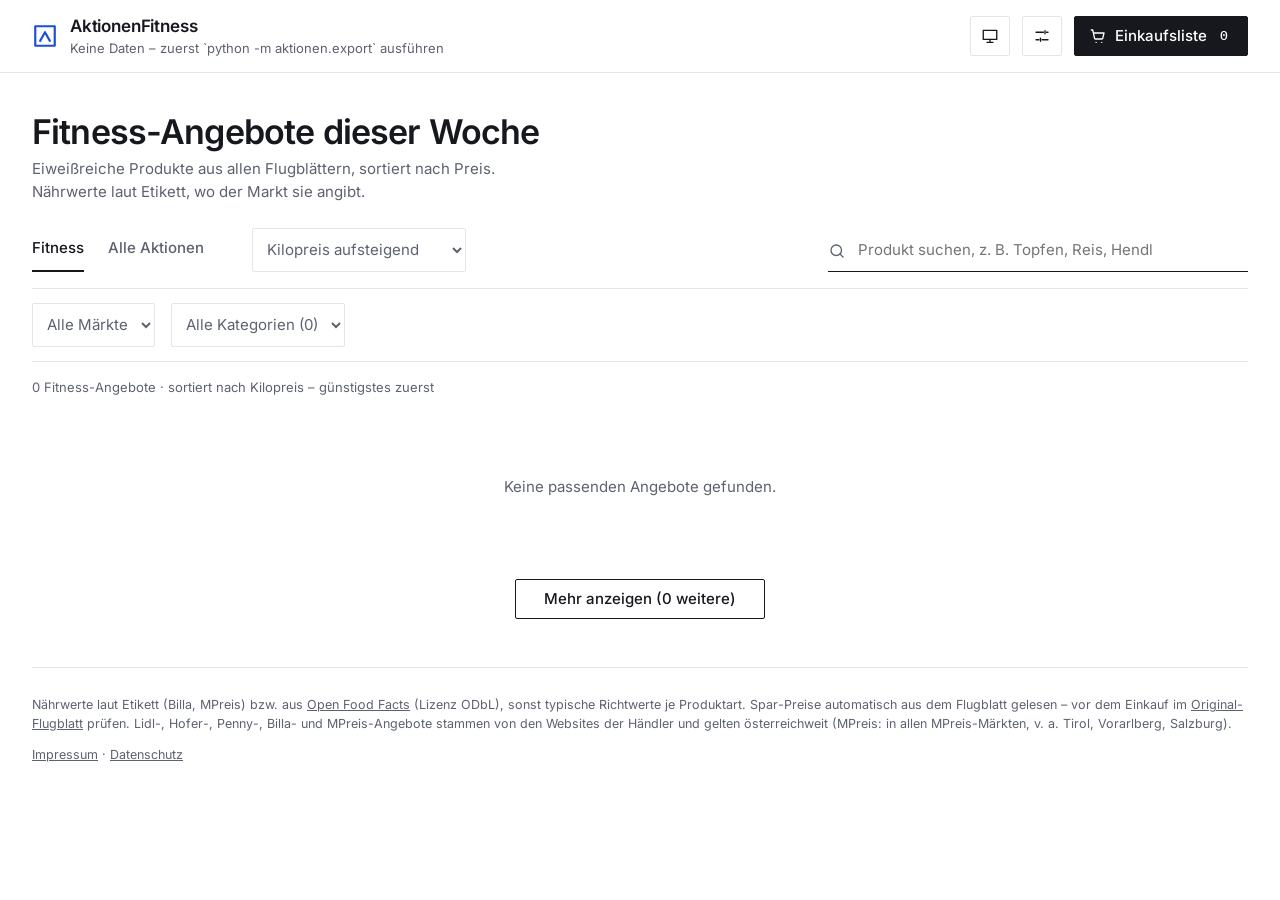
==== commit a100b1f7: "Markt- und Kategorie-Auswahl als Dropdowns - Markt-Leiste durch Dropdown "Alle Märkte" ersetzt - Neu" ====
--- a/web/index.html
+++ b/web/index.html
@@ -65,15 +65,27 @@
           <input id="suche" type="search" placeholder="Produkt suchen, z. B. Topfen, Reis, Hendl" autocomplete="off">
         </label>
       </div>
-      <div class="chips" id="ketten" aria-label="Geschäft">
-        <button class="chip" data-kette="" aria-pressed="true">Alle Märkte</button>
-        <button class="chip" data-kette="spar" aria-pressed="false">Spar</button>
-        <button class="chip" data-kette="lidl" aria-pressed="false">Lidl</button>
-        <button class="chip" data-kette="hofer" aria-pressed="false">Hofer</button>
-        <button class="chip" data-kette="penny" aria-pressed="false">Penny</button>
-        <button class="chip" data-kette="billa" aria-pressed="false">Billa</button>
-        <button class="chip" data-kette="mpreis" aria-pressed="false">MPreis</button>
-        <button class="chip" data-kette="dm" aria-pressed="false">dm</button>
+      <div class="filterzeile">
+        <label class="feld">
+          <span class="sr">Markt</span>
+          <select id="kette" title="Markt">
+            <option value="">Alle Märkte</option>
+            <option value="spar">Spar</option>
+            <option value="lidl">Lidl</option>
+            <option value="hofer">Hofer</option>
+            <option value="penny">Penny</option>
+            <option value="billa">Billa</option>
+            <option value="mpreis">MPreis</option>
+            <option value="dm">dm</option>
+          </select>
+        </label>
+        <label class="feld">
+          <span class="sr">Kategorie</span>
+          <select id="kategorie" title="Produkt-Kategorie">
+            <option value="">Alle Kategorien</option>
+          </select>
+        </label>
+        <button class="filter-weg" id="filterWeg" type="button" hidden>Filter zurücksetzen</button>
       </div>
     </section>
 
@@ -218,6 +230,7 @@
   <script src="abgleich.js"></script>
   <script src="liste.js"></script>
   <script src="vorlieben.js"></script>
+  <script src="kategorien.js"></script>
   <script src="app.js"></script>
 </body>
 </html>
--- a/web/style.css
+++ b/web/style.css
@@ -93,9 +93,14 @@
 /* Steuerung: Ansicht, Suche, Region, Sortierung, Märkte */
 .steuerung { display: flex; flex-direction: column; gap: 0; }
 .steuerung__zeile { display: flex; gap: 24px; flex-wrap: wrap; align-items: flex-end; padding-bottom: 16px; }
-.steuerung .chips { overflow-x: auto; flex-wrap: nowrap; scrollbar-width: none; }
-.steuerung .chips::-webkit-scrollbar { display: none; }
-.steuerung .chip { flex: none; }
+/* Markt + Kategorie: eigene Zeile zwischen Linien */
+.filterzeile { display: flex; gap: 16px; flex-wrap: wrap; align-items: center; border-top: 1px solid var(--rand); border-bottom: 1px solid var(--rand); padding: 14px 0; }
+.filterzeile select { min-width: 200px; }
+.filterzeile select.ist-aktiv { border-color: var(--text); color: var(--text); font-weight: 600; }
+.filter-weg { font: inherit; font-size: 14px; background: none; border: 0; padding: 4px 0; color: var(--text-leise); text-decoration: underline; text-underline-offset: 3px; cursor: pointer; }
+.filter-weg:hover { color: var(--text); }
+.filter-weg[hidden] { display: none; }
+@media (max-width: 560px) { .filterzeile .feld { flex: 1 1 140px; } .filterzeile select { min-width: 0; width: 100%; } }
 .chips[hidden] { display: none; }
 .mehr { display: flex; flex-direction: column; align-items: center; gap: 8px; margin: 32px 0 0; }
 .mehr .knopf { padding: 0 28px; }
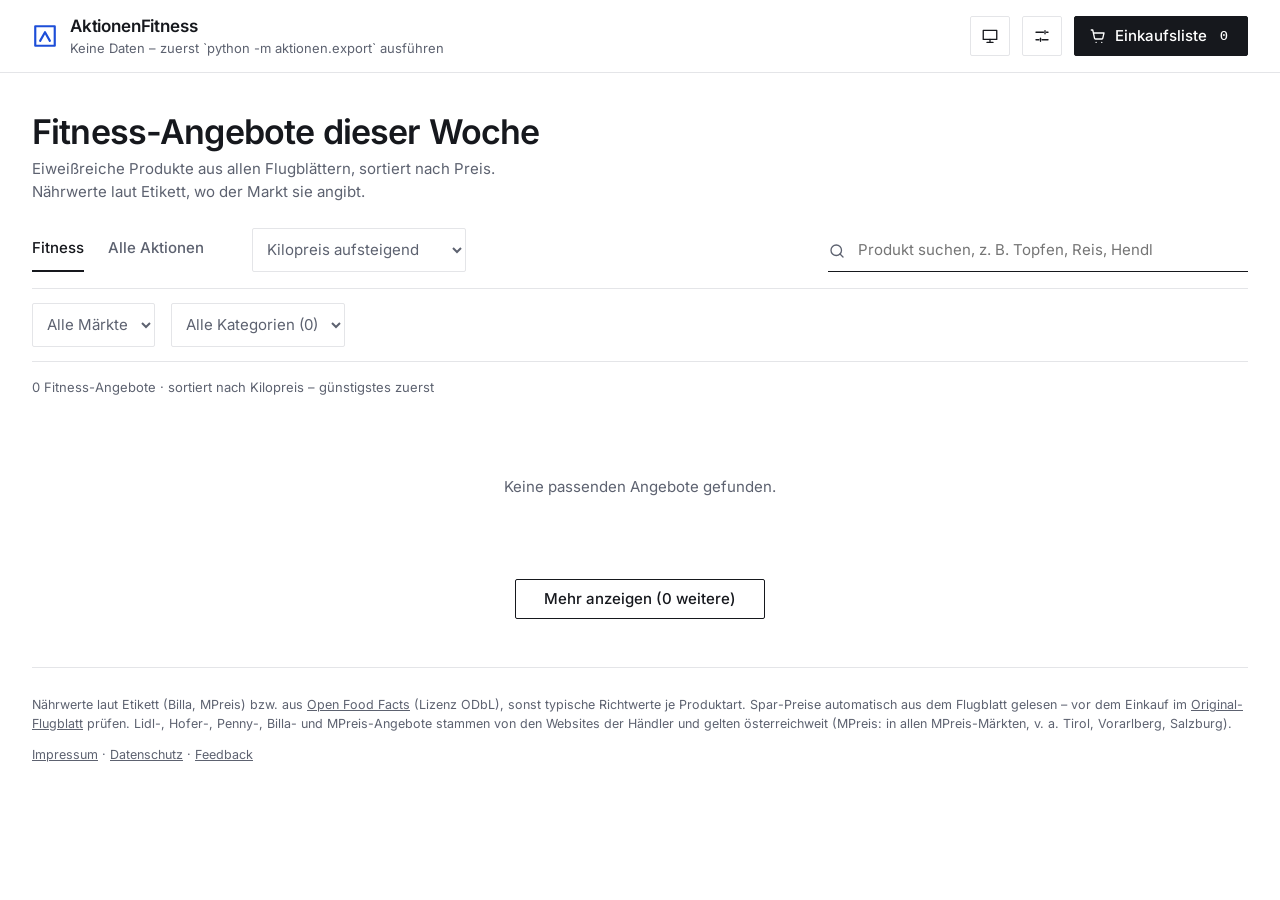
==== commit 5231f4d7: "Vorschau beim Teilen, Liste teilen, Feedback-Link - Open-Graph-Angaben und Vorschaubild (web/og-bild" ====
--- a/web/index.html
+++ b/web/index.html
@@ -5,8 +5,19 @@
   <meta name="viewport" content="width=device-width, initial-scale=1">
   <meta http-equiv="Content-Security-Policy" content="default-src 'none'; script-src 'self' file: https://gc.zgo.at; style-src 'self' file:; font-src 'self' file:; img-src 'self' file: https: data:; connect-src 'self' https://fabianfrouz.goatcounter.com; manifest-src 'self'; worker-src 'self'; base-uri 'none'; object-src 'none'">
   <meta name="referrer" content="no-referrer">
-  <title>AktionenFitness</title>
-  <meta name="description" content="Aktionen aus Lidl, Hofer, Penny, Billa und MPreis: Fitness-Angebote nach Eiweiß pro Euro, Einkaufsliste mit automatischem Abgleich.">
+  <title>AktionenFitness – Eiweiß-Angebote in Österreich</title>
+  <meta name="description" content="Eiweißreiche Angebote von Billa, Lidl, Hofer, Penny und MPreis – jeden Tag aktuell, sortiert nach Preis. Einkaufsliste eintippen und sehen, wo es am günstigsten ist.">
+  <meta property="og:type" content="website">
+  <meta property="og:site_name" content="AktionenFitness">
+  <meta property="og:locale" content="de_AT">
+  <meta property="og:title" content="AktionenFitness – Eiweiß-Angebote aus allen Flugblättern">
+  <meta property="og:description" content="Eiweißreiche Angebote von Billa, Lidl, Hofer, Penny und MPreis – jeden Tag aktuell, sortiert nach Preis. Einkaufsliste eintippen und sehen, wo es am günstigsten ist.">
+  <meta property="og:url" content="https://lp0072007.github.io/AktionenFitness/">
+  <meta property="og:image" content="https://lp0072007.github.io/AktionenFitness/og-bild.png">
+  <meta property="og:image:width" content="1200">
+  <meta property="og:image:height" content="630">
+  <meta property="og:image:alt" content="AktionenFitness: Eiweiß-Angebote aus allen Flugblättern, Beispielkarten mit Preisen">
+  <meta name="twitter:card" content="summary_large_image">
   <link rel="icon" href="data:image/svg+xml,%3Csvg xmlns='http://www.w3.org/2000/svg' viewBox='0 0 24 24'%3E%3Crect width='24' height='24' fill='%23ffffff'/%3E%3Cpath d='M3 3h18v18H3z M7.5 16.5l4.5-8 4.5 8' fill='none' stroke='%231d4ed8' stroke-width='2' stroke-linejoin='round' stroke-linecap='round'/%3E%3C/svg%3E">
   <link rel="manifest" href="manifest.webmanifest">
   <meta name="theme-color" content="#ffffff">
@@ -114,7 +125,7 @@
         Lidl-, Hofer-, Penny-, Billa- und MPreis-Angebote stammen von den Websites der Händler und gelten österreichweit
         (MPreis: in allen MPreis-Märkten, v. a. Tirol, Vorarlberg, Salzburg).</p>
       <p id="stand"></p>
-      <p class="fuss__links"><a href="impressum.html">Impressum</a> · <a href="datenschutz.html">Datenschutz</a></p>
+      <p class="fuss__links"><a href="impressum.html">Impressum</a> · <a href="datenschutz.html">Datenschutz</a> · <a href="mailto:fabianfrouz07@gmail.com?subject=Feedback%20zu%20AktionenFitness">Feedback</a></p>
     </footer>
   </main>
 
@@ -142,15 +153,7 @@
 
       <div class="sb-ergebnis" id="sbErgebnis" hidden></div>
 
-      <section class="sb-kopieren" id="sbKopieren" hidden aria-labelledby="kopierTitel">
-        <h3 id="kopierTitel">Als Text für die Notizen-App</h3>
-        <p class="ek-hinweis">Nur die Geschäfte, in die du gehst:</p>
-        <div class="chips" id="kopierKetten" aria-label="Geschäfte für die Liste"></div>
-        <label class="sb-option"><input type="checkbox" id="kopierOhne" checked> Produkte ohne Aktion dazu</label>
-        <label class="sb-option"><input type="checkbox" id="kopierErledigt"> Abgehakte auch</label>
-        <pre class="sb-vorschau" id="kopierVorschau" aria-label="Vorschau"></pre>
-        <button type="button" class="knopf" id="listeKopieren"><span data-ikon="kopieren"></span><span>Kopieren</span></button>
-      </section>
+      <button type="button" class="knopf liste-teilen" id="listeTeilen" hidden><span data-ikon="teilen"></span><span>Liste teilen</span></button>
 
       <div class="ek-vorschau__aktionen" id="listeAktionen" hidden>
         <button type="button" class="knopf knopf--leise" id="hakenWeg">Häkchen entfernen</button>
--- a/web/style.css
+++ b/web/style.css
@@ -337,14 +337,11 @@
 .ek-stepper button { width: 26px; height: 20px; padding: 0; border-radius: var(--radius); border: 1px solid var(--rand);
   background: transparent; cursor: pointer; line-height: 1; font-size: 14px; }
 
-/* Kopieren für die Notizen-App */
-.sb-kopieren { border: 1px solid var(--rand); border-radius: var(--radius); padding: 14px 16px; display: flex; flex-direction: column; gap: 10px; }
-.sb-kopieren h3 { margin: 0; font-size: 15px; font-weight: 600; }
-.sb-kopieren .chips { border: 0; padding: 0; gap: 16px; }
+/* Liste teilen (Teilen-Menü am Handy, sonst Zwischenablage) */
+.liste-teilen { width: 100%; justify-content: center; gap: 8px; margin: 12px 0 4px; }
+.liste-teilen[hidden] { display: none; }
 .sb-option { display: flex; align-items: center; gap: 10px; font-size: 14px; cursor: pointer; }
 .sb-option input { width: 18px; height: 18px; accent-color: var(--akzent); }
-.sb-vorschau { margin: 0; padding: 10px 12px; background: var(--flaeche-2); max-height: 220px; overflow: auto;
-  font: 13.5px/1.55 var(--mono); white-space: pre-wrap; overflow-wrap: anywhere; }
 .knopf:disabled { opacity: .45; cursor: not-allowed; }
 
 /* Impressum, Datenschutz */
